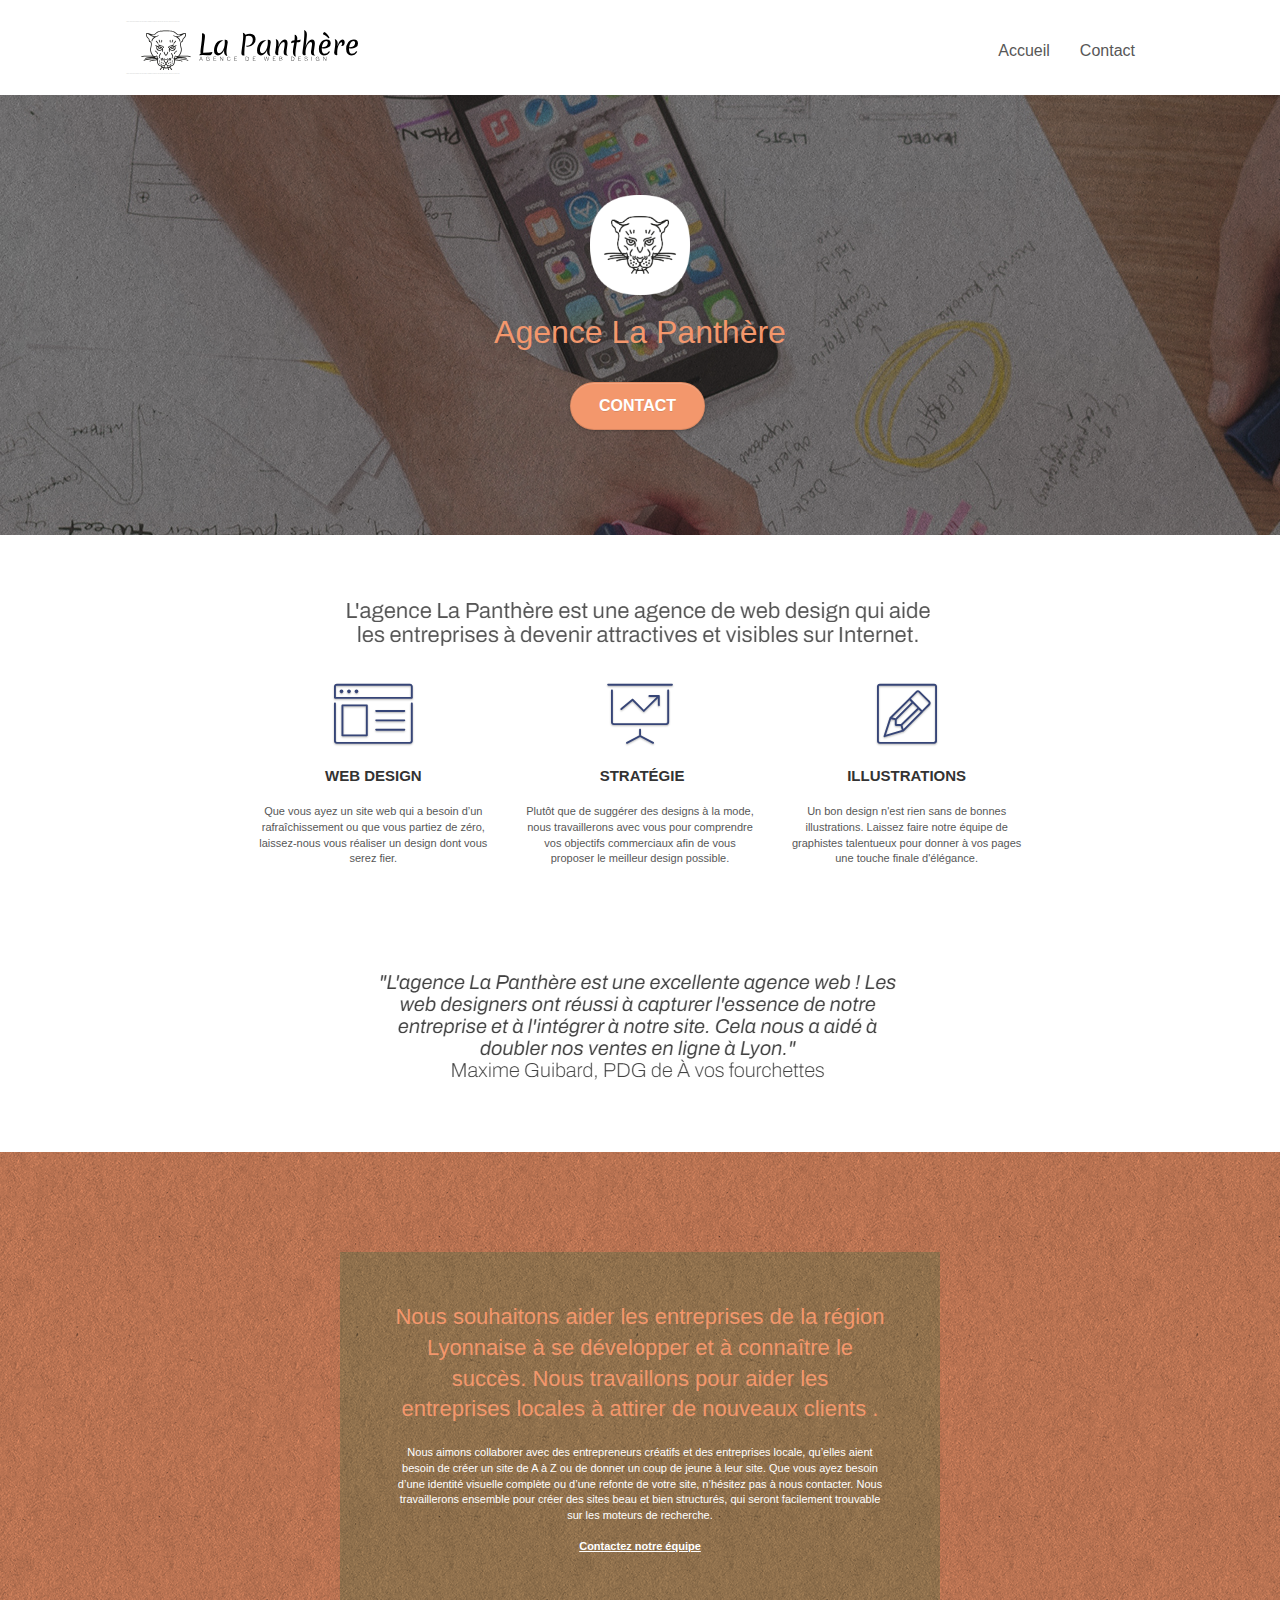
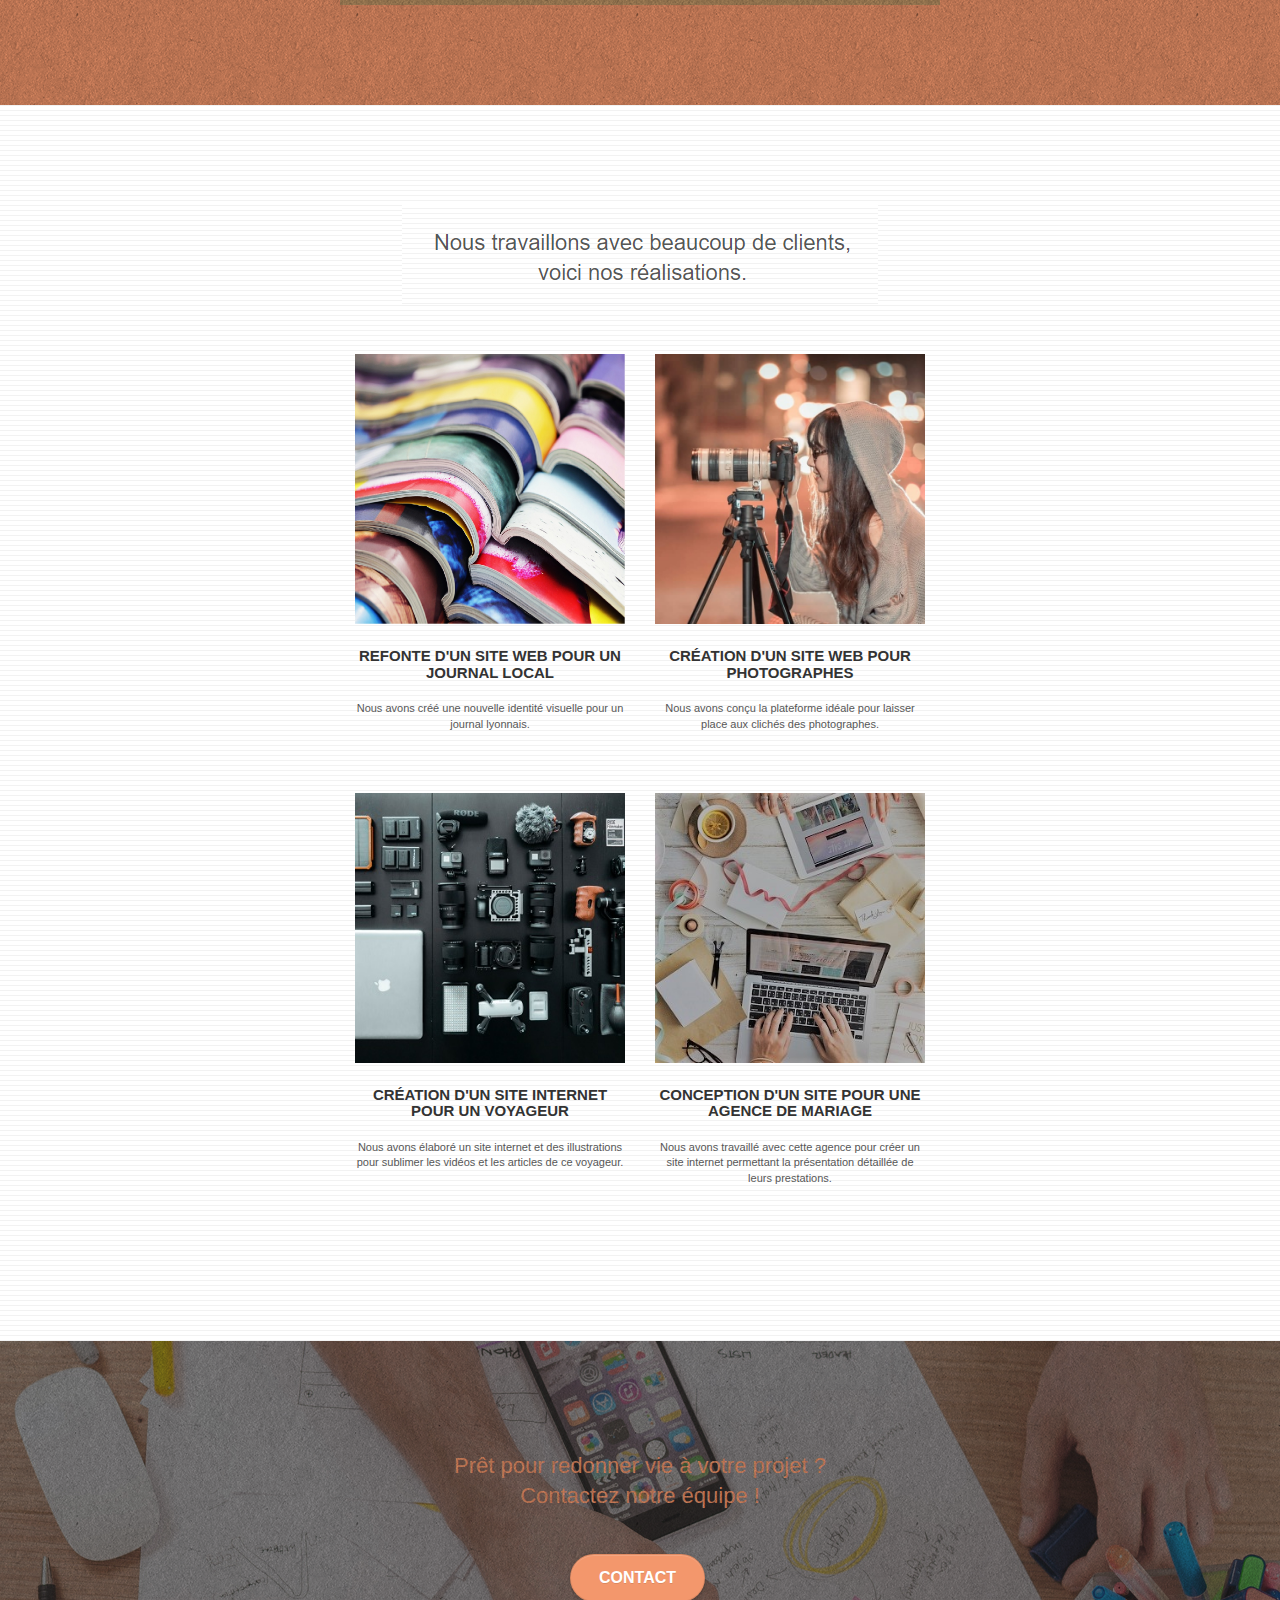
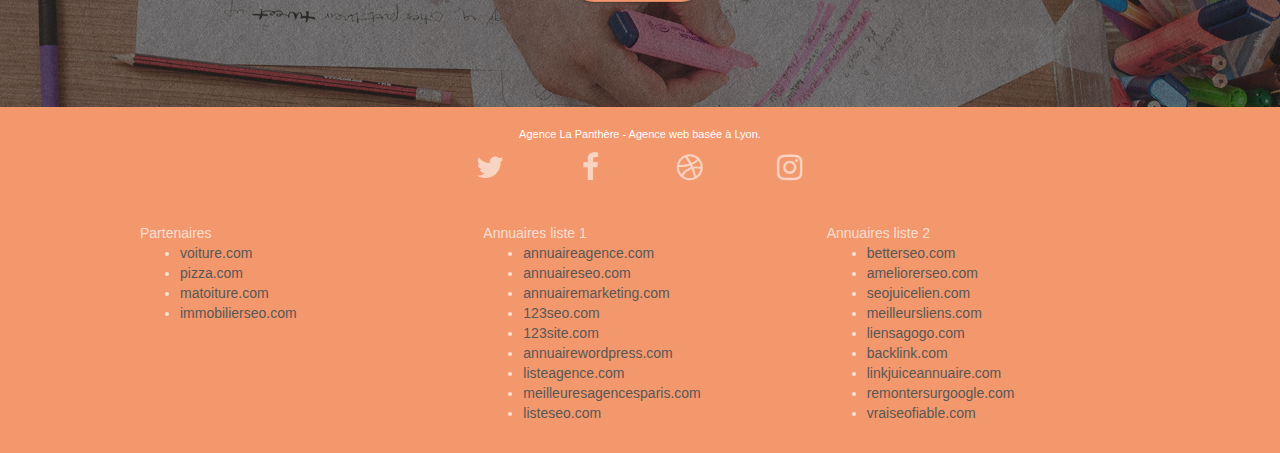
==== index.html @ 918d93c4 "correction -Title, Description , Robots" ====
<!doctype html>
<html lang="Default">
<head>
    <meta charset="utf-8">
    <meta name="keywords" content="seo, google, site web, site internet, agence design paris, agence design, agence design,agence design,agence design,agence design,agence design,agence design,agence design,agence design">
    
	<!-- Ajouter balise meta title-->
	<title>Agence la Panthère Webdesign</title>
	<!--<meta name="description" content="">-->
    <!-- Balise description à remplir-->
	<meta name="description" content="Panthére est une agence de Webdesign, Leader sur le marché
	elle aide les entreprises à être attractives et visible sur le net, développer 
	ue bonne stratégie, optimiser le contenue des sites web à travers des illustrations attractives"/>

    <!-- Ajout meta robots-->
	<meta name="robots" content="index,follow"/>

    <meta name="viewport" content="width=device-width, initial-scale=1.0, viewport-fit=cover">
    <link rel="shortcut icon" type="image/png" href="favicon.jpg">
    
	<link rel="stylesheet" type="text/css" href="./css/bootstrap.css">
	<link rel="stylesheet" type="text/css" href="style.css">
	<link rel="stylesheet" type="text/css" href="./css/font-awesome.css">
	<link rel="stylesheet" type="text/css" href="./css/et-line.css">
	
    
	<script src="./js/jquery-2.1.0.js"></script>
	<script src="./js/bootstrap.js"></script>
	<script src="./js/blocs.js"></script>
	<script src="./js/jquery.touchSwipe.js" defer></script>
	<script src="./js/gmaps.js"></script>
    <!-- Ajout 4 titre -->
   <!-- <title>Agence Panthère</title>-->

    
<!-- Analytics -->
       <!-- Ajout 1-->
<script> 
	(function(i,s,o,g,r,a,m){i['GoogleAnalyticsObject']=r;i[r]=i[r]||function(){
	(i[r].q=i[r].q||[]).push(arguments)},i[r].l=1*new Date();a=s.createElement(o),
	m=s.getElementsByTagName(o)[0];a.async=1;a.src=g;m.parentNode.insertBefore(a,m)
	})(window,document,'script','https://www.google-analytics.com/analytics.js','ga');
	
	ga('create', 'UA-XXXXX-Y', 'auto');
	ga('send', 'pageview');
	</script>
 
<!-- Analytics END -->
<!-- Ajout 2-->
<meta name="google-site-verification" content="OlWFn9vXkE_dc8jkpuSlBOfDrgK1_dDTW6BSELjy14k" />
<!-- Ajout 3-->
<link rel="google483a31c34126c735.html">
</head>

<body>
<!-- Principal conteneur -->
<div class="page-container">
    
<!-- bloc-0 -->
<div class="bloc bgc-white l-bloc " id="bloc-0">
	<div class="container bloc-sm">

		<nav class="navbar row">
			<div class="navbar-header">
				<div class="keywords" style="color:#cccccc;font-size:1px;">Agence web à paris, stratégie web, web design, illustrations, design de site web, site web, web, internet, site internet, site</div>
				<a class="navbar-brand" href="index.html"><img src="img/agence-la-panthere-monochrome.svg" alt="paris web design logo agence web meilleure agence" height="40" /></a>
				<div class="keywords" style="color:#cccccc;font-size:1px;">Agence web à paris, stratégie web, web design, illustrations, design de site web, site web, web, internet, site internet, site</div>
				<button id="nav-toggle" type="button" class="ui-navbar-toggle navbar-toggle" data-toggle="collapse" data-target=".navbar-1">
					<span class="sr-only">Toggle navigation</span><span class="icon-bar"></span><span class="icon-bar"></span><span class="icon-bar"></span>
				</button>
			</div>
			<div class="collapse navbar-collapse navbar-1 special-dropdown-nav">
				<ul class="site-navigation nav navbar-nav">
					<li>
						<a href="index.html">Accueil</a>
					</li>
					<!-- balise vide à supprimer-->
					<li>
					</li>
					<li>
						<!-- Ajout 5 lien contact-->
						<a href="page2.html">Contact</a>
						<!--<a href="page2.html">page2 &gt;</a>-->
					</li>
				</ul>
			</div>
		</nav>
	</div>
</div>
<!-- bloc-0 END -->

<!-- bloc-1-presentation -->
<div class="bloc bgc-dark-slate-blue bg-banniere d-bloc bg-t-edge bloc-bg-texture texture-paper b-parallax" id="bloc-1-hero">
	<div class="container bloc-lg">
		<div class="row tight-width-whitespace">
			<div class="col-sm-12">
				<img src="img/logo.png" class="center-block image-resize-mode" width="100" alt="Agence La Panthère, agence web paris, création logo paris" />
				<h1 class="text-center hero-bloc-text tc-white ">
					Agence La Panthère
				</h1>
				<div class="text-center">
					<a href="page2.html" class="btn btn-lg btn-clean btn-rd cta-hero btn-atomic-tangerine" id="cta-hero">Contact</a>
				</div>
			</div>
		</div>
	</div>
</div>
<!-- bloc-1-presentation END -->

<!-- bloc-2-services -->
<div class="bloc bgc-white l-bloc" id="bloc-2-services">
	<div class="container bloc-md">
		<div class="row">
			<div class="col-sm-12 text-center">
				<img alt="agence web, agence web paris, web design paris, stratégie web" src="img/title.png" />
			</div>
		</div>
		<div class="row voffset-lg med-width-whitespace">
			<div class="col-sm-4">
				<div class="text-center">
					<span class="et-icon-browser sm-shadow icon-dark-slate-blue icons icon-lg"></span>
				</div>
				<!-- remplacer h3 par h2-->
				<h3 class="mg-md text-center">
					Web design
				</h3>
				<p class="text-center ">
					Que vous ayez un site web qui a besoin d&rsquo;un rafraîchissement ou que vous partiez de zéro, laissez-nous vous réaliser un design dont vous serez fier.
				</p>
			</div>
			<div class="col-sm-4">
				<div class="text-center">
					<span class="et-icon-presentation sm-shadow icon-dark-slate-blue icons icon-lg"></span>
				</div>
				<!--remplacer par h2-->
				<h3 class="mg-md text-center">
					&nbsp;Stratégie
				</h3>
				<p class="text-center ">
					Plutôt que de suggérer des designs à la mode, nous travaillerons avec vous pour comprendre vos objectifs commerciaux afin de vous proposer le meilleur design possible.<br>
				</p>
			</div>
			<div class="col-sm-4">
				<div class="text-center">
					<span class="et-icon-edit sm-shadow icon-dark-slate-blue icons icon-lg"></span>
				</div>
				<!--remplacer par h2-->
				<h3 class="mg-md text-center">
					Illustrations
				</h3>
				<p class="text-center ">
					Un bon design n'est rien sans de bonnes illustrations. Laissez faire notre équipe de graphistes talentueux pour donner à vos pages une touche finale d'élégance.
				</p>
			</div>
		</div>
		<div class="row voffset-lg voffset">
			<div class="col-xs-12 col-md-8 col-md-offset-2 text-center">
				<img alt="agence web, agence web paris, web design paris, stratégie web" src="img/citation.png" />

			</div>
		</div>
	</div>
</div>
<!-- bloc-2-services END -->

<!-- bloc-3-what-i-do -->
<div class="bloc tc-white bgc-atomic-tangerine bg-presentation d-bloc bloc-bg-texture texture-paper b-parallax" id="bloc-3-what-i-do">
	<div class="container bloc-lg">
		<div class="row tight-width-whitespace black-background">
			<div class="col-sm-12">
				<!--remplacer par h3-->
				<h2 class="mg-md text-center tc-white">
					Nous souhaitons aider les entreprises de la région Lyonnaise à se développer et à connaître le succès. Nous travaillons pour aider les entreprises locales à attirer de nouveaux clients .<br>
				</h2>
				<p class="text-center white">
					Nous aimons collaborer avec des entrepreneurs créatifs et des entreprises locale, qu’elles aient besoin de créer un site de A à Z ou de donner un coup de jeune à leur site. Que vous ayez besoin d’une identité visuelle complète ou d’une refonte de votre site, n’hésitez pas à nous contacter. Nous travaillerons ensemble pour créer des sites beau et bien structurés, qui seront facilement trouvable sur les moteurs de recherche. <br><br><a class="ltc-white bold-link" href="page2.html">Contactez notre équipe</a><br>
				</p>
			</div>
		</div>
	</div>
</div>
<!-- bloc-3-what-i-do END -->

<!-- bloc-4-portfolio -->
<div class="bloc bgc-white bg-lines-h2-bg bg-repeat l-bloc" id="bloc-4-portfolio">
	<div class="container bloc-lg">
		<div class="row">
			<div class="col-sm-12 text-center">
				<img alt="agence web, agence web paris, web design paris, stratégie web" src="img/title2.png" />
			</div>
		</div>
		<div class="row tight-width-whitespace portfolio-row">
			<div class="col-sm-6">
				<a href="#" data-lightbox="img/1.jpg" data-gallery-id="gallery-1" data-caption="Refonte d'un site web pour un journal local" data-frame="snapshot-lb"><img src="img/1.jpg" alt="paris web design logo agence web meilleure agence et refonte site web journal" class="img-responsive portfolio-thumb" /></a>
				<h3 class="mg-md text-center">
					Refonte d'un site web pour un journal local
				</h3>
				<p class="text-center">
					Nous avons créé une nouvelle identité visuelle pour un journal lyonnais.
				</p>
			</div>
			<div class="col-sm-6">
				<a href="#" data-lightbox="img/2.jpg" data-gallery-id="gallery-1" data-caption="Création d'un site web pour photographes" data-frame="snapshot-lb"><img src="img/2.jpg" class="img-responsive portfolio-thumb" alt="paris web design logo agence web meilleure agence, Création d'un site web pour photographes" /></a>
				<h3 class="mg-md text-center">
					Création d'un site web pour photographes
				</h3>
				<p class="text-center">
					Nous avons conçu la plateforme idéale pour laisser place aux clichés des photographes.
				</p>
			</div>
		</div>
		<div class="row tight-width-whitespace portfolio-row">
			<div class="col-sm-6">
				<a href="#" data-lightbox="img/3.bmp" data-gallery-id="gallery-1" data-caption="Création d'un site internet pour un voyageur" data-frame="snapshot-lb"><img src="img/3.bmp" class="img-responsive portfolio-thumb" alt="paris web design logo agence web meilleure agence, Création d'un site web pour voyageur"/></a>
				<h3 class="mg-md text-center">
					Création d'un site internet pour un voyageur
				</h3>
				<p class="text-center">
					Nous avons élaboré un site internet et des illustrations pour sublimer les vidéos et les articles de ce voyageur.
				</p>
			</div>
			<div class="col-sm-6">
				<a href="#" data-lightbox="img/4.bmp" data-gallery-id="gallery-1" data-caption="Conception d'un site pour une agence de mariage" data-frame="snapshot-lb"><img src="img/4.bmp" class="img-responsive portfolio-thumb" alt="paris web design logo agence web meilleure agence, Création d'un site web pour agence de mariage" /></a>
				<h3 class="mg-md text-center">
					Conception d'un site pour une agence de mariage
				</h3>
				<p class="text-center">
					Nous avons travaillé avec cette agence pour créer un site internet permettant la présentation détaillée de leurs prestations.
				</p>
			</div>
		</div>
	</div>
</div>
<!-- bloc-4-portfolio END -->

<!-- bloc-5-cta -->
<div class="bloc bgc-dark-slate-blue bg-banniere d-bloc bloc-bg-texture texture-paper" id="bloc-5-cta">
	<div class="container bloc-lg">
		<div class="row">
			<!-- remplcer par h3-->
			<h2 class="mg-md text-center tc-white">
				Prêt pour redonner vie à votre projet ?<br>Contactez notre équipe !
			</h2>
			<div class="col-sm-12 text-center">
				<a href="page2.html" class="btn btn-atomic-tangerine btn-clean btn-rd btn-lg cta-hero">Contact</a>
			</div>
		</div>
	</div>
</div>
<!-- bloc-5-cta END -->

<!-- Footer - bloc-8 -->
<div class="bloc bgc-atomic-tangerine d-bloc" id="bloc-8">
	<div class="container bloc-sm">
		<div class="row">
			<div class="col-sm-12">
				<p class="text-center white">
					Agence La Panthère - Agence web basée à Lyon.<br>
				</p>
				<div class="row row-no-gutters social">
					<div class="col-sm-3">
						<div class="text-center">
							<a class="social" href="index.html"><span class="fa fa-twitter icon-md"></span></a>
						</div>
					</div>
					<div class="col-sm-3">
						<div class="text-center">
							<a class="social" href="index.html"><span class="fa fa-facebook icon-md"></span></a>
						</div>
					</div>
					<div class="col-sm-3">
						<div class="text-center">
							<a class="social" href="index.html"><span class="fa fa-dribbble icon-md"></span></a>
						</div>
					</div>
					<div class="col-sm-3">
						<div class="text-center">
							<a class="social" href="index.html"><span class="fa fa-instagram icon-md"></span></a>
						</div>
					</div>
					<div class="keywords" style="color:#F3976C;">Agence web à paris, stratégie web, web design, illustrations, design de site web, site web, web, internet, site internet, site</div>
				</div>
				<div class="row">
					<div class="col-sm-4">
						Partenaires
							<ul>
								<li><a href="voiture.com">voiture.com</a></li>
								<li><a href="pizza.com">pizza.com</a></li>
								<li><a href="matoiture.com">matoiture.com</a></li>
								<li><a href="immobilierseo.com">immobilierseo.com</a></li>
							</ul>		
					</div>
					<div class="col-sm-4">
						Annuaires liste 1
						<ul>
							<li><a href="annuaireagence.com">annuaireagence.com</a></li>
							<li><a href="annuaireseo.com">annuaireseo.com</a></li>
							<li><a href="annuairemarketing.com">annuairemarketing.com</a></li>
							<li><a href="123seoture.com">123seo.com</a></li>
							<li><a href="123site.com">123site.com</a></li>
							<li><a href="annuairewordpress.com">annuairewordpress.com</a></li>
							<li><a href="listeagence.com">listeagence.com</a></li>
							<li><a href="meilleuresagencesparis.com">meilleuresagencesparis.com</a></li>
							<li><a href="listeseo.com">listeseo.com</a></li>
						</ul>
					</div>
					<div class="col-sm-4">
						Annuaires liste 2
						<ul>
							<li><a href="betterseo.com">betterseo.com</a></li>
							<li><a href="ameliorerseo.com">ameliorerseo.com</a></li>
							<li><a href="seojuicelien.com">seojuicelien.com</a></li>
							<li><a href="meilleursliens.com">meilleursliens.com</a></li>
							<li><a href="liensagogo.com">liensagogo.com</a></li>
							<li><a href="backlink.com">backlink.com</a></li>
							<li><a href="linkjuiceannuaire.com">linkjuiceannuaire.com</a></li>
							<li><a href="remontersurgoogle.com">remontersurgoogle.com</a></li>
							<li><a href="vraiseofiable.com">vraiseofiable.com</a></li>
						</ul>
					</div>
				</div>
			</div>
		</div>
	</div>
</div>
<!-- Footer - bloc-8 END -->

</div>
<!-- Principal conteneur END -->
    

</body>
</html>
---- style.css ----
body {
    margin: 0;
    padding: 0;
    background: #FFF;
    overflow-x: hidden;
    -webkit-font-smoothing: antialiased;
    -moz-osx-font-smoothing: grayscale;
}

a,
button {
    transition: all .3s ease-in-out;
    outline: none!important;
}

a:hover {
    text-decoration: none;
    cursor: pointer;
}

#page-loading-blocs-notifaction {
    position: fixed;
    top: 0;
    bottom: 0;
    width: 100%;
    z-index: 100000;
    background: #FFFFFF url("img/pageload-spinner.gif") no-repeat center center;
}

.bloc {
    width: 100%;
    clear: both;
    background: 50% 50% no-repeat;
    padding: 0 50px;
    -webkit-background-size: cover;
    -moz-background-size: cover;
    -o-background-size: cover;
    background-size: cover;
    position: relative;
}

.bloc .container {
    padding-left: 0;
    padding-right: 0;
}

.bloc-lg {
    padding: 100px 50px;
}

.bloc-md {
    padding: 50px;
}

.bloc-sm {
    padding: 20px 50px;
}

.bg-center,
.bg-l-edge,
.bg-r-edge,
.bg-t-edge,
.bg-b-edge,
.bg-tl-edge,
.bg-bl-edge,
.bg-tr-edge,
.bg-br-edge,
.bg-repeat {
    -webkit-background-size: auto!important;
    -moz-background-size: auto!important;
    -o-background-size: auto!important;
    background-size: auto!important;
}

.bg-repeat {
    background: repeat;
}

.bg-t-edge {
    background: top no-repeat;
}

.bloc-bg-texture::before {
    content: "";
    background-size: 2px 2px;
    position: absolute;
    top: 0;
    bottom: 0;
    left: 0;
    right: 0;
}

.texture-paper::before {
    background: url("img/texture-paper.png");
    background-size: 280px 280px;
}

.b-parallax {
    background-attachment: fixed;
}

.d-bloc {
    color: rgba(255, 255, 255, .7);
}

.d-bloc button:hover {
    color: rgba(255, 255, 255, .9);
}

.d-bloc .icon-round,
.d-bloc .icon-square,
.d-bloc .icon-rounded,
.d-bloc .icon-semi-rounded-a,
.d-bloc .icon-semi-rounded-b {
    border-color: rgba(255, 255, 255, .9);
}

.d-bloc .divider-h span {
    border-color: rgba(255, 255, 255, .2);
}

.d-bloc .a-btn,
.d-bloc .navbar a,
.d-bloc .navbar-brand,
.d-bloc a .icon-sm,
.d-bloc a .icon-md,
.d-bloc a .icon-lg,
.d-bloc a .icon-xl,
.d-bloc h1 a,
.d-bloc h2 a,
.d-bloc h3 a,
.d-bloc h4 a,
.d-bloc h5 a,
.d-bloc h6 a,
.d-bloc p a {
    color: rgba(255, 255, 255, .6);
}

.d-bloc .a-btn:hover,
.d-bloc .navbar a:hover,
.d-bloc .navbar-brand:hover,
.d-bloc a:hover .icon-sm,
.d-bloc a:hover .icon-md,
.d-bloc a:hover .icon-lg,
.d-bloc a:hover .icon-xl,
.d-bloc h1 a:hover,
.d-bloc h2 a:hover,
.d-bloc h3 a:hover,
.d-bloc h4 a:hover,
.d-bloc h5 a:hover,
.d-bloc h6 a:hover,
.d-bloc p a:hover {
    color: rgba(255, 255, 255, 1);
}

.d-bloc .navbar-toggle .icon-bar {
    background: rgba(255, 255, 255, 1);
}

.d-bloc .btn-wire,
.d-bloc .btn-wire:hover {
    color: rgba(255, 255, 255, 1);
    border-color: rgba(255, 255, 255, 1);
}

.d-bloc .panel {
    color: rgba(0, 0, 0, .5);
}

.d-bloc .panel button:hover {
    color: rgba(0, 0, 0, .7);
}

.d-bloc .panel icon {
    border-color: rgba(0, 0, 0, .7);
}

.d-bloc .panel .divider-h span {
    border-color: rgba(0, 0, 0, .1);
}

.d-bloc .panel .a-btn {
    color: rgba(0, 0, 0, .6);
}

.d-bloc .panel .a-btn:hover {
    color: rgba(0, 0, 0, 1);
}

.d-bloc .panel .btn-wire,
.d-bloc .panel .btn-wire:hover {
    color: rgba(0, 0, 0, .7);
    border-color: rgba(0, 0, 0, .3);
}

.d-bloc .panel,
.l-bloc {
    color: rgba(0, 0, 0, .5);
}

.d-bloc .panel button:hover,
.l-bloc button:hover {
    color: rgba(0, 0, 0, .7);
}

.l-bloc .icon-round,
.l-bloc .icon-square,
.l-bloc .icon-rounded,
.l-bloc .icon-semi-rounded-a,
.l-bloc .icon-semi-rounded-b {
    border-color: rgba(0, 0, 0, .7);
}

.d-bloc .panel .divider-h span,
.l-bloc .divider-h span {
    border-color: rgba(0, 0, 0, .1);
}

.d-bloc .panel .a-btn,
.l-bloc .a-btn,
.l-bloc .navbar a,
.l-bloc .navbar-brand,
.l-bloc a .icon-sm,
.l-bloc a .icon-md,
.l-bloc a .icon-lg,
.l-bloc a .icon-xl,
.l-bloc h1 a,
.l-bloc h2 a,
.l-bloc h3 a,
.l-bloc h4 a,
.l-bloc h5 a,
.l-bloc h6 a,
.l-bloc p a {
    color: rgba(0, 0, 0, .6);
}

.d-bloc .panel .a-btn:hover,
.l-bloc .a-btn:hover,
.l-bloc .navbar a:hover,
.l-bloc .navbar-brand:hover,
.l-bloc a:hover .icon-sm,
.l-bloc a:hover .icon-md,
.l-bloc a:hover .icon-lg,
.l-bloc a:hover .icon-xl,
.l-bloc h1 a:hover,
.l-bloc h2 a:hover,
.l-bloc h3 a:hover,
.l-bloc h4 a:hover,
.l-bloc h5 a:hover,
.l-bloc h6 a:hover,
.l-bloc p a:hover {
    color: rgba(0, 0, 0, 1);
}

.l-bloc .navbar-toggle .icon-bar {
    color: rgba(0, 0, 0, .6);
}

.d-bloc .panel .btn-wire,
.d-bloc .panel .btn-wire:hover,
.l-bloc .btn-wire,
.l-bloc .btn-wire:hover {
    color: rgba(0, 0, 0, .7);
    border-color: rgba(0, 0, 0, .3);
}

.voffset {
    margin-top: 30px;
}

.voffset-lg {
    margin-top: 80px;
}

.row-no-gutters {
    margin-right: 0;
    margin-left: 0;
}

.row.row-no-gutters > [class^="col-"],
.row.row-no-gutters > [class*=" col-"] {
    padding-right: 0;
    padding-left: 0;
}

#bloc-1-hero h1 {
    font-size: 32px;
}

.navbar {
    margin-bottom: 0;
    z-index: 1;
}

.navbar-brand {
    height: auto;
    padding: 3px 15px;
    font-size: 25px;
    font-weight: normal;
    font-weight: 600;
    line-height: 44px;
}

.navbar-brand img {
    max-height: 200px;
    margin: 0 5px 0 0;
    display: inline;
}

.navbar-brand img[src$=svg] {
    min-width: 100px;
}

.nav-center .navbar-brand img {
    margin: 0;
}

.navbar .nav {
    padding-top: 2px;
    margin-right: -16px;
    float: right;
    z-index: 1;
}

.nav > li {
    float: left;
    margin-top: 4px;
    font-size: 16px;
}

.navbar-nav .open .dropdown-menu > li > a {
    text-align: inherit;
}

.nav > li a:hover,
.nav > li a:focus {
    background: transparent;
}

.navbar-toggle {
    margin: 10px 10px 0 0;
    border: 0px;
}

.navbar-toggle:hover {
    background: transparent!important;
}

.navbar-toggle .icon-bar {
    background-color: rgba(0, 0, 0, .5);
    width: 26px;
}

.nav-invert .navbar .nav {
    float: left;
}

.nav-invert .navbar-header,
.nav-invert .navbar-brand {
    float: right;
    position: relative;
    z-index: 2;
}

@media (min-width: 768px) {
    .site-navigation {
        position: absolute;
        top: 50%;
        right: 20px;
        transform: translate(0, -50%);
        -webkit-transform: translateY(-50%);
    }
    .nav > li .dropdown-menu a,
    .nav > li .dropdown-menu a:hover {
        color: #484848;
    }
    .nav-invert .site-navigation {
        left: 0;
        right: 0;
    }
    .nav-center {
        text-align: center;
    }
    .nav-center .navbar-header {
        width: 100%;
    }
    .nav-center .navbar-header,
    .nav-center .navbar-brand,
    .nav-center .nav > li {
        float: none;
        display: inline-block;
    }
    .nav-center .site-navigation {
        position: relative;
        width: 100%;
        right: 0;
        margin-right: 0px;
        margin-top: 20px;
    }
    .nav-center.mini-nav .navbar-toggle {
        float: none;
        margin: 10px auto 0;
    }
}

.nav > li > .dropdown a {
    background: none!important;
    display: block;
    padding: 14px 15px;
}

nav .caret {
    margin: 0 5px;
}

.dropdown-menu .dropdown-menu {
    top: -8px;
    left: 100%;
}

.dropdown-menu .dropmenu-flow-right {
    top: 100%;
    left: 0;
    margin-left: -1px;
    border-top-left-radius: 0;
    border-top-right-radius: 0;
}

.dropdown-menu .dropdown span {
    border: 4px solid black;
    border-top-color: transparent;
    border-right-color: transparent;
    border-bottom-color: transparent;
    margin: 6px -5px 0 0!important;
    float: right;
}

.mg-md {
    margin-top: 10px;
    margin-bottom: 20px;
}

.mg-lg {
    margin-top: 10px;
    margin-bottom: 40px;
}

.btn {
    margin: 0 5px 5px 0;
}

.btn.pull-right {
    margin: 0 0 5px 5px;
}

.btn-d,
.btn-d:hover,
.btn-d:focus {
    color: #FFF;
    background: rgba(0, 0, 0, .3);
}

button {
    outline: none!important;
}

.btn-rd {
    border-radius: 40px;
}

.btn-clean {
    border: 1px solid rgba(0, 0, 0, .08);
    border-bottom-color: rgba(0, 0, 0, .1);
    text-shadow: 0 1px 0 rgba(0, 0, 1, .1);
    box-shadow: 0 1px 3px rgba(0, 0, 1, .25), inset 0 1px 0 0 rgba(255, 255, 255, .15);
}

.icon-md {
    font-size: 30px!important;
}

.icon-lg {
    font-size: 60px!important;
}

.sm-shadow {
    text-shadow: 0 1px 2px rgba(0, 0, 0, .3);
}

.panel-sq,
.panel-sq .panel-heading,
.panel-sq .panel-footer {
    border-radius: 0;
}

.panel-rd {
    border-radius: 30px;
}

.panel-rd .panel-heading {
    border-radius: 29px 29px 0 0;
}

.panel-rd .panel-footer {
    border-radius: 0 0 29px 29px;
}

.form-control {
    border-color: rgba(0, 0, 0, .1);
    box-shadow: none;
}

.scrollToTop {
    width: 40px;
    height: 40px;
    position: fixed;
    bottom: 20px;
    right: 20px;
    opacity: 0;
    z-index: 500;
    transition: all .3s ease-in-out;
}

.scrollToTop span {
    margin-top: 6px;
}

.showScrollTop {
    font-size: 14px;
    opacity: 1;
}

a[data-lightbox] {
    position: relative;
    display: block;
    text-align: center;
}

a[data-lightbox]:hover::before {
    content: "+";
    font-family: "HelveticaNeue-Light", "Helvetica Neue Light", "Helvetica Neue", Helvetica, Arial;
    font-size: 32px;
    width: 50px;
    height: 50px;
    margin-left: -25px;
    border-radius: 50%;
    background: rgba(0, 0, 0, .6);
    color: #FFF;
    font-weight: 100;
    z-index: 1;
    position: absolute;
    top: 50%;
    transform: translateY(-50%);
    -webkit-transform: translateY(-50%);
}

a[data-lightbox]:hover img {
    opacity: 0.6;
    -webkit-animation-fill-mode: none;
    animation-fill-mode: none;
}

#lightbox-modal {
    display: flex;
    align-items: center;
}

#lightbox-modal .modal-dialog {
    width: 90%;
    max-width: 900px;
    margin: 0 auto 0;
}

#lightbox-modal .modal-dialog img {
    max-height: 90vh;
    margin: 0 auto;
}

.lightbox-caption {
    padding: 20px;
    color: #FFF;
    background: rgba(0, 0, 0, .5);
    position: absolute;
    left: 15px;
    right: 15px;
    bottom: 5px;
}

.close-lightbox {
    color: #FFF;
    font-size: 30px;
    position: absolute;
    top: 20px;
    right: 20px;
    z-index: 20;
    background: rgba(0, 0, 0, .5);
    border: none;
    line-height: 30px;
    padding: 0 9px 5px;
    opacity: 0.3;
}

.close-lightbox:hover,
.next-lightbox:hover,
.prev-lightbox:hover {
    opacity: 1.0;
    color: #FFF;
}

.next-lightbox,
.prev-lightbox {
    font-size: 20px;
    color: rgba(255, 255, 255, .9);
    background: rgba(0, 0, 0, .5);
    transition: all .2s ease-in-out;
    position: absolute;
    top: 45%;
    z-index: 1;
    opacity: 0.4;
}

.next-lightbox {
    padding: 6px 8px 1px 13px;
    right: 25px;
}

.prev-lightbox {
    padding: 6px 13px 1px 10px;
    left: 25px;
}

.snapshot-lb .modal-body {
    padding-bottom: 45px;
}

.snapshot-lb .lightbox-caption {
    padding: 0;
    color: rgba(0, 0, 0, .5);
    background: none;
}

h1,
h2,
h3,
h4,
h5,
h6,
p,
label,
.btn,
a {
    font-family: "helvetica";
    font-weight: 400;
    color: #575757!important;
}

.container {
    max-width: 1000px;
}

.hero-bloc-text {
    font-size: 38px;
}

.hero-bloc-text-sub {
    font-size: 36px;
}

.statement-bloc-text {
    line-height: 26px;
    font-style: italic;
    font-size: 20px;
    text-align: center;
    font-weight: lighter;
    max-width: 520px;
    margin: auto auto auto auto;
}

p {
    font-size: 11px;
}

.tight-width-whitespace {
    max-width: 600px;
    margin: auto auto auto auto;
}

.h1 {
    font-size: 20px;
    font-family: "Open Sans";
}

.cta-hero {
    margin-top: 22px;
    color: #FFFFFF!important;
    text-transform: uppercase;
    padding: 12px 28px 12px 28px;
    font-size: 16px;
    font-weight: 700;
}

.social {
    max-width: 400px;
    margin: auto auto auto auto;
}

h2 {
    font-size: 22px;
    line-height: 1.4em;
}

h3 {
    font-size: 15px;
    text-transform: uppercase;
    font-weight: 700;
    color: #333333!important;
}

.med-width-whitespace {
    max-width: 800px;
    margin: auto auto auto auto;
    box-shadow: 0px 0px 0px #000000;
}

h1 {
    color: #333333!important;
}

h4 {
    color: #333333!important;
}

.icons {
    margin-bottom: 14px;
    margin-top: 24px;
}

.white {
    color: #FFFFFF!important;
}

.portfolio-thumb {
    margin-bottom: 24px;
}

.portfolio-row {
    margin-bottom: 44px;
    margin-top: 50px;
}

.avatar {
    box-shadow: 0px 4px 9px rgba(0, 0, 0, 0.3);
}

.black-background {
    background-color: rgba(165, 147, 99, 0.7);
    padding: 40px 40px 40px 40px;
}

.bold-link {
    font-weight: 900;
    text-decoration: underline!important;
}

.bgc-white {
    background-color: #FFFFFF;
}

.bgc-dark-slate-blue {
    background-color: #364577;
}

.bgc-atomic-tangerine {
    background-color: #F3976C;
}

.tc-white {
    color: #F3976C!important;
}

.btn-atomic-tangerine {
    background: #F3976C;
    color: #FFFFFF!important;
}

.btn-atomic-tangerine:hover {
    background: #c27956!important;
    color: #FFFFFF!important;
}

.ltc-white {
    color: #FFFFFF!important;
}

.ltc-white:hover {
    color: #cccccc!important;
}

.ltc-atomic-tangerine {
    color: #F3976C!important;
}

.ltc-atomic-tangerine:hover {
    color: #c27956!important;
}

.icon-dark-slate-blue {
    color: #364577!important;
    border-color: #364577!important;
}

.bg-dots-bg {
    background-image: url("img/dots-bg.png");
}

.bg-lines-h2-bg {
    background-image: url("img/lines-h2-bg.png");
}

.bg-banniere {
    background-image: url("img/agence-la-panthere.jpg");
}

.bg-presentation {
    background-image: url("img/image-de-presentation.bmp");
}

@media (max-width: 1024px) {
    .bloc {
        padding-left: 20px;
        padding-right: 20px;
    }
    .bloc.full-width-bloc,
    .bloc-tile-2.full-width-bloc .container,
    .bloc-tile-3.full-width-bloc .container,
    .bloc-tile-4.full-width-bloc .container {
        padding-left: 0;
        padding-right: 0;
    }
}

@media (max-width: 992px) and (min-width: 768px) {
    .navbar .nav {
        max-width: 80%
    }
    .nav-center.navbar .nav {
        max-width: 100%
    }
}

@media only screen and (min-device-width: 768px) and (max-device-width: 1024px) and (orientation: landscape) {
    .b-parallax {
        background-attachment: scroll;
    }
}

@media only screen and (min-device-width: 1024px) and (max-device-width: 1366px) and (-webkit-min-device-pixel-ratio: 1.5) {
    .b-parallax {
        background-attachment: scroll;
    }
}

@media (max-width: 991px) {
    .container {
        width: 100%;
    }
    .b-parallax {
        background-attachment: scroll;
    }
    .page-container,
    #hero-bloc {
        overflow-x: hidden;
        position: relative;
    }
    .bloc {
        padding-left: constant(safe-area-inset-left);
        padding-right: constant(safe-area-inset-right);
    }
    .bloc-group,
    .bloc-group .bloc {
        display: block;
        width: 100%;
    }
    .bloc-fill-screen .fill-bloc-top-edge,
    .bloc-fill-screen .fill-bloc-bottom-edge {
        padding: 0 20px;
        padding-left: constant(safe-area-inset-left);
        padding-right: constant(safe-area-inset-right);
    }
}

@media (max-width: 767px) {
    .page-container {
        overflow-x: hidden;
        position: relative;
    }
    h1,
    h2,
    h3,
    h4,
    h5,
    h6,
    p,
    #disqus_thread {
        padding-left: 10px!important;
        padding-right: 10px!important;
    }
    .b-parallax {
        background-attachment: scroll;
    }
    .navbar .nav {
        padding-top: 0;
        border-top: 1px solid rgba(0, 0, 0, .2);
        float: none!important;
    }
    .navbar.row {
        margin-left: 0;
        margin-right: 0;
    }
    .site-navigation {
        position: inherit;
        transform: none;
        -webkit-transform: none;
        -ms-transform: none;
    }
    .nav > li {
        margin-top: 0;
        border-bottom: 1px solid rgba(0, 0, 0, .1);
        background: rgba(0, 0, 0, .05);
        text-align: left;
        padding-left: 15px;
        width: 100%;
    }
    .nav > li:hover {
        background: rgba(0, 0, 0, .08);
    }
    .dropdown .dropdown a .caret {
        float: none;
        margin: 5px 0 0 10px!important;
        border: 4px solid black;
        border-bottom-color: transparent;
        border-right-color: transparent;
        border-left-color: transparent;
    }
    #hero-bloc .navbar .nav {
        background: rgba(0, 0, 0, .8);
    }
    #hero-bloc .navbar .nav a {
        color: rgba(255, 255, 255, .6);
    }
    .hero {
        padding: 50px 0;
    }
    .hero-nav {
        left: -1px;
        right: -1px;
    }
    .navbar-collapse {
        padding: 0;
        overflow-x: hidden;
        -webkit-box-shadow: none;
        box-shadow: none;
    }
    .navbar-brand img {
        max-height: 40px;
        width: auto;
    }
    .nav-invert .navbar-header {
        float: none;
        width: 100%;
    }
    .nav-invert .navbar-toggle {
        float: left;
        margin-left: 10px;
    }
    .bloc {
        padding-left: 0;
        padding-right: 0;
    }
    .bloc-xxl,
    .bloc-xl,
    .bloc-lg {
        padding: 40px 0;
    }
    .bloc-sm,
    .bloc-md {
        padding-left: 0;
        padding-right: 0;
    }
    .bloc-tile-2 .container,
    .bloc-tile-3 .container,
    .bloc-tile-4 .container,
    .bloc-fill-screen .fill-bloc-top-edge,
    .bloc-fill-screen .fill-bloc-bottom-edge {
        padding-left: 0;
        padding-right: 0;
    }
    .a-block {
        padding: 0 10px;
    }
    .btn-dwn {
        display: none;
    }
    .voffset {
        margin-top: 5px;
    }
    .voffset-md {
        margin-top: 20px;
    }
    .voffset-lg {
        margin-top: 30px;
    }
    form {
        padding: 5px;
    }
    .close-lightbox {
        display: inline-block;
    }
    .blocsapp-device-iphone5 {
        background-size: 216px 425px;
        padding-top: 60px;
        width: 216px;
        height: 425px;
    }
    .blocsapp-device-iphone5 img {
        width: 180px;
        height: 320px;
    }
}

@media (max-width: 400px) {
    .bloc {
        padding-left: 0;
        padding-right: 0;
    }
}

@media (max-width: 767px) {
    .bloc-mob-center-text {
        text-align: center;
    }
}
---- css/et-line.css ----
@font-face {
    font-family: et-line;
    src: url(../fonts/et-line.eot);
    src: url(../fonts/et-line.eot?#iefix) format('embedded-opentype'), url(../fonts/et-line.woff) format('woff'), url(../fonts/et-line.ttf) format('truetype'), url(../fonts/et-line.svg#et-line) format('svg');
    font-weight: 400;
    font-style: normal
}

.et-icon-adjustments,
.et-icon-alarmclock,
.et-icon-anchor,
.et-icon-aperture,
.et-icon-attachment,
.et-icon-bargraph,
.et-icon-basket,
.et-icon-beaker,
.et-icon-bike,
.et-icon-book-open,
.et-icon-briefcase,
.et-icon-browser,
.et-icon-calendar,
.et-icon-camera,
.et-icon-caution,
.et-icon-chat,
.et-icon-circle-compass,
.et-icon-clipboard,
.et-icon-clock,
.et-icon-cloud,
.et-icon-compass,
.et-icon-desktop,
.et-icon-dial,
.et-icon-document,
.et-icon-documents,
.et-icon-download,
.et-icon-dribbble,
.et-icon-edit,
.et-icon-envelope,
.et-icon-expand,
.et-icon-facebook,
.et-icon-flag,
.et-icon-focus,
.et-icon-gears,
.et-icon-genius,
.et-icon-gift,
.et-icon-global,
.et-icon-globe,
.et-icon-googleplus,
.et-icon-grid,
.et-icon-happy,
.et-icon-hazardous,
.et-icon-heart,
.et-icon-hotairballoon,
.et-icon-hourglass,
.et-icon-key,
.et-icon-laptop,
.et-icon-layers,
.et-icon-lifesaver,
.et-icon-lightbulb,
.et-icon-linegraph,
.et-icon-linkedin,
.et-icon-lock,
.et-icon-magnifying-glass,
.et-icon-map,
.et-icon-map-pin,
.et-icon-megaphone,
.et-icon-mic,
.et-icon-mobile,
.et-icon-newspaper,
.et-icon-notebook,
.et-icon-paintbrush,
.et-icon-paperclip,
.et-icon-pencil,
.et-icon-phone,
.et-icon-picture,
.et-icon-pictures,
.et-icon-piechart,
.et-icon-presentation,
.et-icon-pricetags,
.et-icon-printer,
.et-icon-profile-female,
.et-icon-profile-male,
.et-icon-puzzle,
.et-icon-quote,
.et-icon-recycle,
.et-icon-refresh,
.et-icon-ribbon,
.et-icon-rss,
.et-icon-sad,
.et-icon-scissors,
.et-icon-scope,
.et-icon-search,
.et-icon-shield,
.et-icon-speedometer,
.et-icon-strategy,
.et-icon-streetsign,
.et-icon-tablet,
.et-icon-target,
.et-icon-telescope,
.et-icon-toolbox,
.et-icon-tools,
.et-icon-tools-2,
.et-icon-trophy,
.et-icon-tumblr,
.et-icon-twitter,
.et-icon-upload,
.et-icon-video,
.et-icon-wallet,
.et-icon-wine {
    font-family: et-line;
    speak: none;
    font-style: normal;
    font-weight: 400;
    font-variant: normal;
    text-transform: none;
    line-height: 1;
    -webkit-font-smoothing: antialiased;
    -moz-osx-font-smoothing: grayscale;
    display: inline-block
}

.et-icon-mobile:before {
    content: "\e000"
}

.et-icon-laptop:before {
    content: "\e001"
}

.et-icon-desktop:before {
    content: "\e002"
}

.et-icon-tablet:before {
    content: "\e003"
}

.et-icon-phone:before {
    content: "\e004"
}

.et-icon-document:before {
    content: "\e005"
}

.et-icon-documents:before {
    content: "\e006"
}

.et-icon-search:before {
    content: "\e007"
}

.et-icon-clipboard:before {
    content: "\e008"
}

.et-icon-newspaper:before {
    content: "\e009"
}

.et-icon-notebook:before {
    content: "\e00a"
}

.et-icon-book-open:before {
    content: "\e00b"
}

.et-icon-browser:before {
    content: "\e00c"
}

.et-icon-calendar:before {
    content: "\e00d"
}

.et-icon-presentation:before {
    content: "\e00e"
}

.et-icon-picture:before {
    content: "\e00f"
}

.et-icon-pictures:before {
    content: "\e010"
}

.et-icon-video:before {
    content: "\e011"
}

.et-icon-camera:before {
    content: "\e012"
}

.et-icon-printer:before {
    content: "\e013"
}

.et-icon-toolbox:before {
    content: "\e014"
}

.et-icon-briefcase:before {
    content: "\e015"
}

.et-icon-wallet:before {
    content: "\e016"
}

.et-icon-gift:before {
    content: "\e017"
}

.et-icon-bargraph:before {
    content: "\e018"
}

.et-icon-grid:before {
    content: "\e019"
}

.et-icon-expand:before {
    content: "\e01a"
}

.et-icon-focus:before {
    content: "\e01b"
}

.et-icon-edit:before {
    content: "\e01c"
}

.et-icon-adjustments:before {
    content: "\e01d"
}

.et-icon-ribbon:before {
    content: "\e01e"
}

.et-icon-hourglass:before {
    content: "\e01f"
}

.et-icon-lock:before {
    content: "\e020"
}

.et-icon-megaphone:before {
    content: "\e021"
}

.et-icon-shield:before {
    content: "\e022"
}

.et-icon-trophy:before {
    content: "\e023"
}

.et-icon-flag:before {
    content: "\e024"
}

.et-icon-map:before {
    content: "\e025"
}

.et-icon-puzzle:before {
    content: "\e026"
}

.et-icon-basket:before {
    content: "\e027"
}

.et-icon-envelope:before {
    content: "\e028"
}

.et-icon-streetsign:before {
    content: "\e029"
}

.et-icon-telescope:before {
    content: "\e02a"
}

.et-icon-gears:before {
    content: "\e02b"
}

.et-icon-key:before {
    content: "\e02c"
}

.et-icon-paperclip:before {
    content: "\e02d"
}

.et-icon-attachment:before {
    content: "\e02e"
}

.et-icon-pricetags:before {
    content: "\e02f"
}

.et-icon-lightbulb:before {
    content: "\e030"
}

.et-icon-layers:before {
    content: "\e031"
}

.et-icon-pencil:before {
    content: "\e032"
}

.et-icon-tools:before {
    content: "\e033"
}

.et-icon-tools-2:before {
    content: "\e034"
}

.et-icon-scissors:before {
    content: "\e035"
}

.et-icon-paintbrush:before {
    content: "\e036"
}

.et-icon-magnifying-glass:before {
    content: "\e037"
}

.et-icon-circle-compass:before {
    content: "\e038"
}

.et-icon-linegraph:before {
    content: "\e039"
}

.et-icon-mic:before {
    content: "\e03a"
}

.et-icon-strategy:before {
    content: "\e03b"
}

.et-icon-beaker:before {
    content: "\e03c"
}

.et-icon-caution:before {
    content: "\e03d"
}

.et-icon-recycle:before {
    content: "\e03e"
}

.et-icon-anchor:before {
    content: "\e03f"
}

.et-icon-profile-male:before {
    content: "\e040"
}

.et-icon-profile-female:before {
    content: "\e041"
}

.et-icon-bike:before {
    content: "\e042"
}

.et-icon-wine:before {
    content: "\e043"
}

.et-icon-hotairballoon:before {
    content: "\e044"
}

.et-icon-globe:before {
    content: "\e045"
}

.et-icon-genius:before {
    content: "\e046"
}

.et-icon-map-pin:before {
    content: "\e047"
}

.et-icon-dial:before {
    content: "\e048"
}

.et-icon-chat:before {
    content: "\e049"
}

.et-icon-heart:before {
    content: "\e04a"
}

.et-icon-cloud:before {
    content: "\e04b"
}

.et-icon-upload:before {
    content: "\e04c"
}

.et-icon-download:before {
    content: "\e04d"
}

.et-icon-target:before {
    content: "\e04e"
}

.et-icon-hazardous:before {
    content: "\e04f"
}

.et-icon-piechart:before {
    content: "\e050"
}

.et-icon-speedometer:before {
    content: "\e051"
}

.et-icon-global:before {
    content: "\e052"
}

.et-icon-compass:before {
    content: "\e053"
}

.et-icon-lifesaver:before {
    content: "\e054"
}

.et-icon-clock:before {
    content: "\e055"
}

.et-icon-aperture:before {
    content: "\e056"
}

.et-icon-quote:before {
    content: "\e057"
}

.et-icon-scope:before {
    content: "\e058"
}

.et-icon-alarmclock:before {
    content: "\e059"
}

.et-icon-refresh:before {
    content: "\e05a"
}

.et-icon-happy:before {
    content: "\e05b"
}

.et-icon-sad:before {
    content: "\e05c"
}

.et-icon-facebook:before {
    content: "\e05d"
}

.et-icon-twitter:before {
    content: "\e05e"
}

.et-icon-googleplus:before {
    content: "\e05f"
}

.et-icon-rss:before {
    content: "\e060"
}

.et-icon-tumblr:before {
    content: "\e061"
}

.et-icon-linkedin:before {
    content: "\e062"
}

.et-icon-dribbble:before {
    content: "\e063"
}
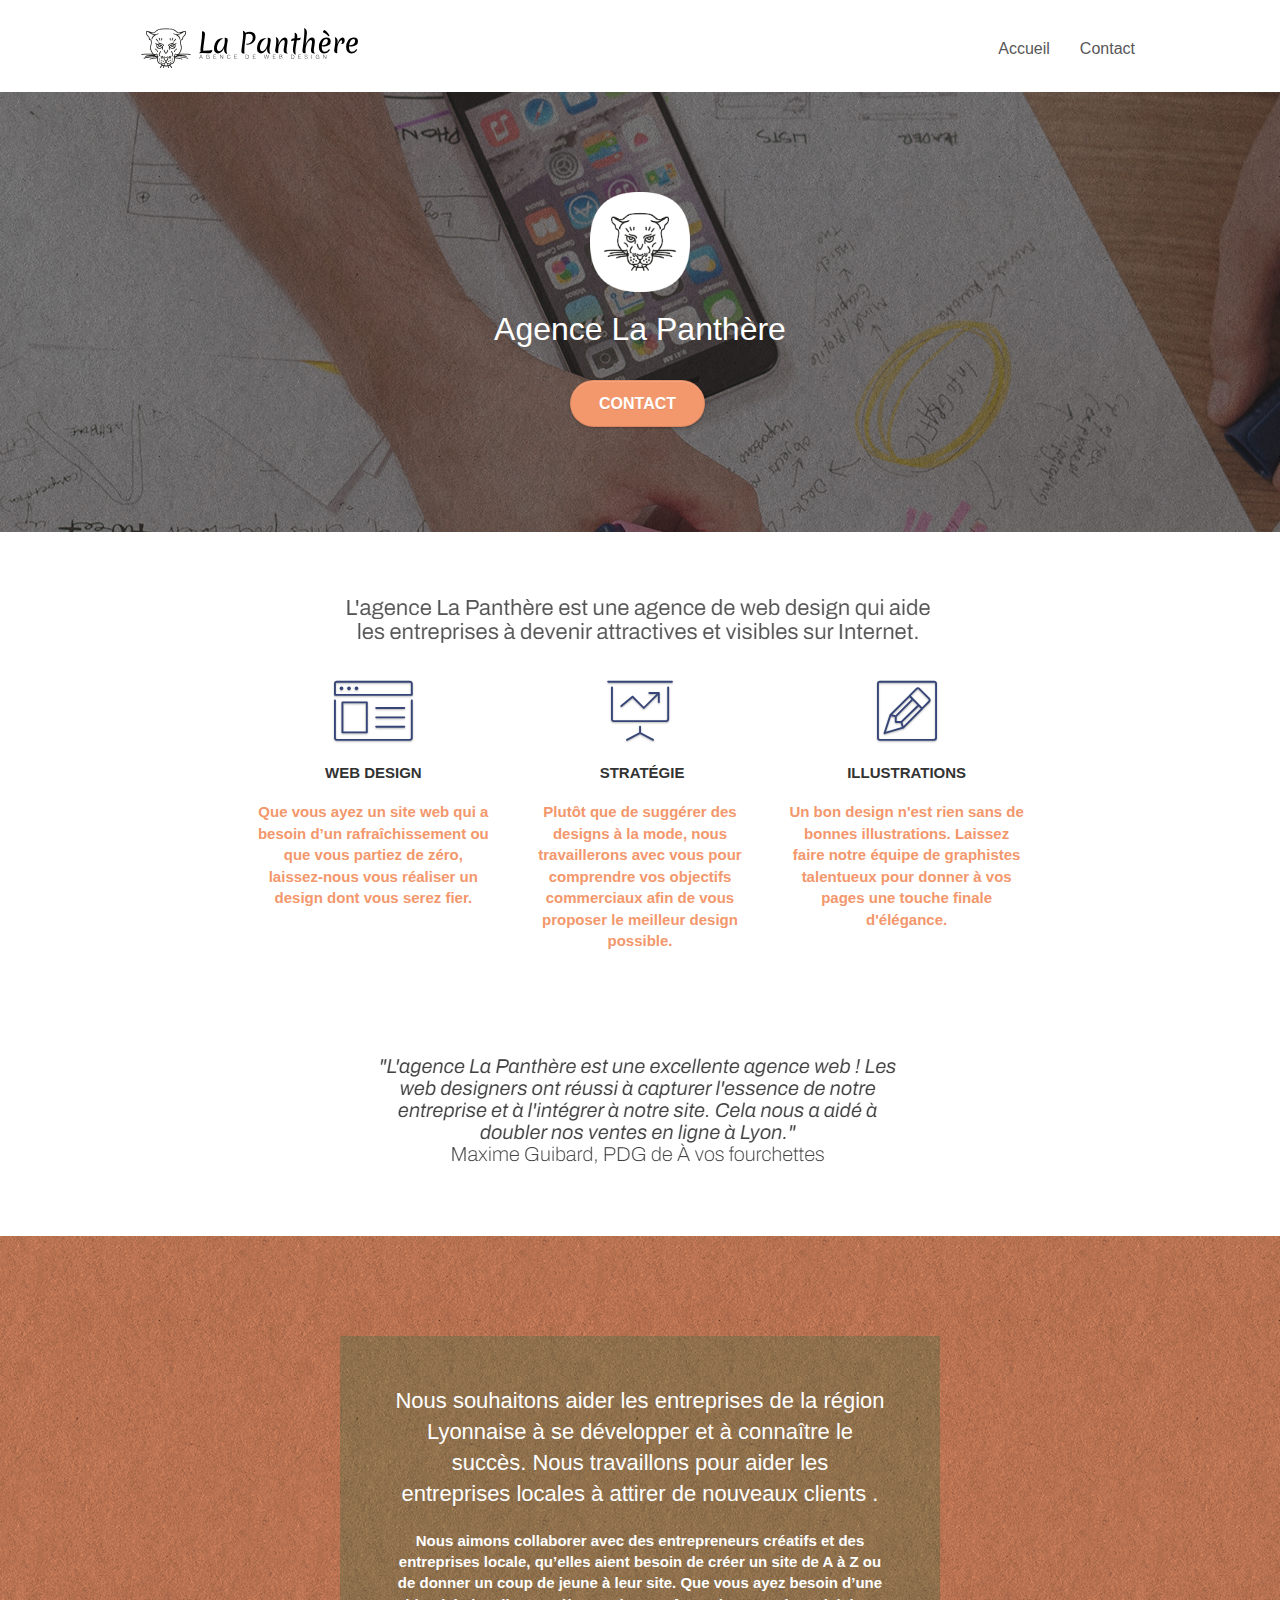
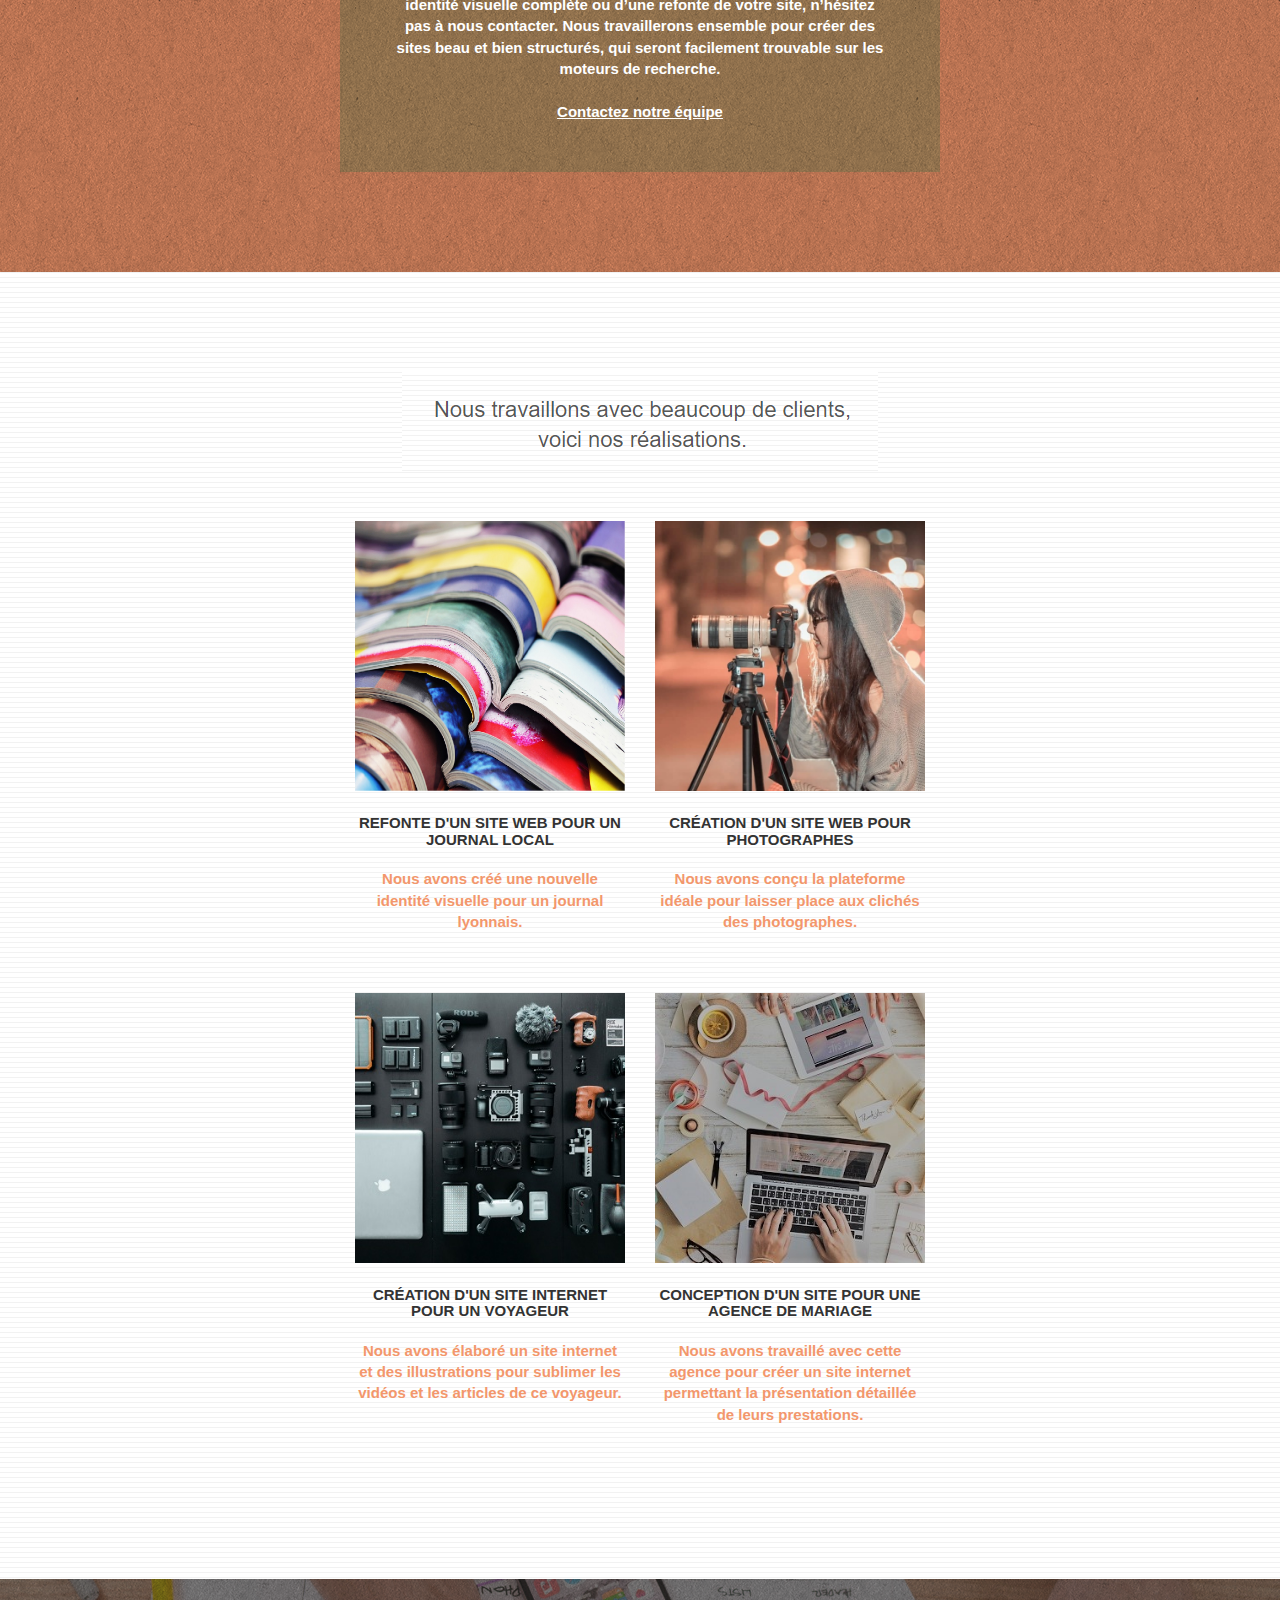
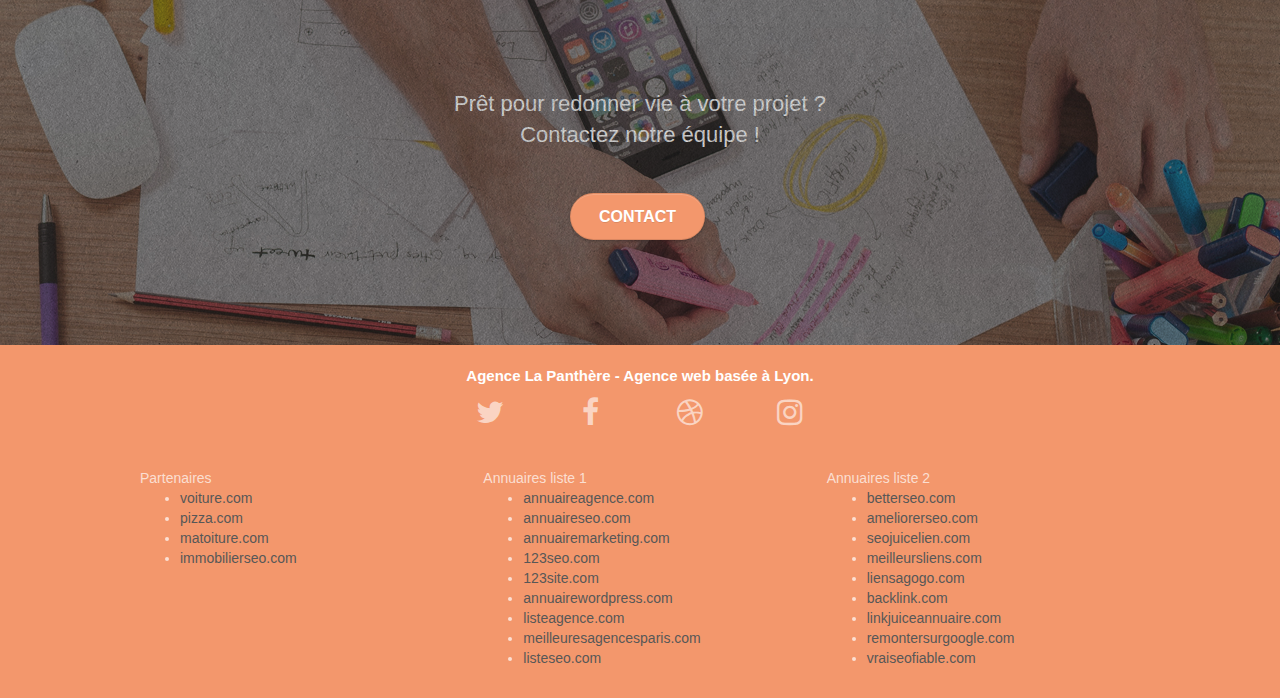
==== commit ed128b24: "Ajout index.html" ====
--- a/index.html
+++ b/index.html
@@ -2,13 +2,16 @@
 <html lang="Default">
 <head>
     <meta charset="utf-8">
-    <meta name="keywords" content="seo, google, site web, site internet, agence design paris, agence design, agence design,agence design,agence design,agence design,agence design,agence design,agence design,agence design">
+	<!-- inutile-->
+    <meta name="keywords" content="site web, 
+	site internet, agence design Lyon, agence design, 
+	">
     
 	<!-- Ajouter balise meta title-->
 	<title>Agence la Panthère Webdesign</title>
 	<!--<meta name="description" content="">-->
     <!-- Balise description à remplir-->
-	<meta name="description" content="Panthére est une agence de Webdesign, Leader sur le marché
+	<meta name="description" content="Panthére est une agence de Webdesign située à Lyon, Leader sur le marché
 	elle aide les entreprises à être attractives et visible sur le net, développer 
 	ue bonne stratégie, optimiser le contenue des sites web à travers des illustrations attractives"/>
 
@@ -23,13 +26,17 @@
 	<link rel="stylesheet" type="text/css" href="./css/font-awesome.css">
 	<link rel="stylesheet" type="text/css" href="./css/et-line.css">
 	
-    
-	<script src="./js/jquery-2.1.0.js"></script>
+    <!--changer pour résuire le temps de scrawler robots--> 
+	<!--noscript  async defer-->
+	<!-- cahnger script par noscript-->
+	<!-- exemple-->
+	<noscript async src="./js/jquery-2.1.0.js"></noscript>
+	<noscript async src="./js/jquery-2.1.0.js"></noscript>
 	<script src="./js/bootstrap.js"></script>
 	<script src="./js/blocs.js"></script>
 	<script src="./js/jquery.touchSwipe.js" defer></script>
 	<script src="./js/gmaps.js"></script>
-    <!-- Ajout 4 titre -->
+    <!-- Ajout 4 titre etait vide -->
    <!-- <title>Agence Panthère</title>-->
 
     
@@ -62,11 +69,35 @@
 
 		<nav class="navbar row">
 			<div class="navbar-header">
-				<div class="keywords" style="color:#cccccc;font-size:1px;">Agence web à paris, stratégie web, web design, illustrations, design de site web, site web, web, internet, site internet, site</div>
-				<a class="navbar-brand" href="index.html"><img src="img/agence-la-panthere-monochrome.svg" alt="paris web design logo agence web meilleure agence" height="40" /></a>
-				<div class="keywords" style="color:#cccccc;font-size:1px;">Agence web à paris, stratégie web, web design, illustrations, design de site web, site web, web, internet, site internet, site</div>
+				<!-- div à supprimersanctionner par Google-->
+				<!--<div class="keywords" style="color:#cccccc;font-size:1px;">Agence
+					 web à paris, stratégie web, web design, illustrations, 
+					 design de site web, site web, web, internet, site internet, site
+				</div>-->
+				<!--<div class="keywords" style="color:#cccccc;font-size:1px;">
+					Agence web à paris, 
+					stratégie web, web design, illustrations, 
+					design de site web, site web, web, internet, site internet, site
+				</div>-->
+
+				<a class="navbar-brand" href="index.html">
+					<!-- erreur message accessibité paris -->
+					<!--<img src="img/agence-la-panthere-monochrome.svg" alt="paris web design 
+					logo agence web meilleure agence" 
+					height="40" />-->
+
+					<img src="img/agence-la-panthere-monochrome.svg" alt="logo agence panthere Webdesign" 
+					height="40" />
+				</a>
+				<!-- div à supprimersanctionner par Google-->
+				<!--<div class="keywords" style="color:#cccccc;font-size:1px;">Agence web à paris, stratégie web, web design, illustrations, design de site web, site web, web, internet, site internet, site
+				</div>-->
+
 				<button id="nav-toggle" type="button" class="ui-navbar-toggle navbar-toggle" data-toggle="collapse" data-target=".navbar-1">
-					<span class="sr-only">Toggle navigation</span><span class="icon-bar"></span><span class="icon-bar"></span><span class="icon-bar"></span>
+					<span class="sr-only">Toggle navigation</span>
+					<span class="icon-bar"></span>
+					<span class="icon-bar"></span>
+					<span class="icon-bar"></span>
 				</button>
 			</div>
 			<div class="collapse navbar-collapse navbar-1 special-dropdown-nav">
@@ -74,12 +105,12 @@
 					<li>
 						<a href="index.html">Accueil</a>
 					</li>
-					<!-- balise vide à supprimer-->
+					<!-- balise vide li supprimée-->
+					
+					<!-- Ajout 5 lien contact-->
+					<li></li>
 					<li>
-					</li>
-					<li>
-						<!-- Ajout 5 lien contact-->
-						<a href="page2.html">Contact</a>
+						<a href="contact.html">Contact</a>
 						<!--<a href="page2.html">page2 &gt;</a>-->
 					</li>
 				</ul>
@@ -99,7 +130,7 @@
 					Agence La Panthère
 				</h1>
 				<div class="text-center">
-					<a href="page2.html" class="btn btn-lg btn-clean btn-rd cta-hero btn-atomic-tangerine" id="cta-hero">Contact</a>
+					<a href="contact.html" class="btn btn-lg btn-clean btn-rd cta-hero btn-atomic-tangerine" id="cta-hero">Contact</a>
 				</div>
 			</div>
 		</div>
@@ -173,7 +204,7 @@
 					Nous souhaitons aider les entreprises de la région Lyonnaise à se développer et à connaître le succès. Nous travaillons pour aider les entreprises locales à attirer de nouveaux clients .<br>
 				</h2>
 				<p class="text-center white">
-					Nous aimons collaborer avec des entrepreneurs créatifs et des entreprises locale, qu’elles aient besoin de créer un site de A à Z ou de donner un coup de jeune à leur site. Que vous ayez besoin d’une identité visuelle complète ou d’une refonte de votre site, n’hésitez pas à nous contacter. Nous travaillerons ensemble pour créer des sites beau et bien structurés, qui seront facilement trouvable sur les moteurs de recherche. <br><br><a class="ltc-white bold-link" href="page2.html">Contactez notre équipe</a><br>
+					Nous aimons collaborer avec des entrepreneurs créatifs et des entreprises locale, qu’elles aient besoin de créer un site de A à Z ou de donner un coup de jeune à leur site. Que vous ayez besoin d’une identité visuelle complète ou d’une refonte de votre site, n’hésitez pas à nous contacter. Nous travaillerons ensemble pour créer des sites beau et bien structurés, qui seront facilement trouvable sur les moteurs de recherche. <br><br><a class="ltc-white bold-link" href=contact.html">Contactez notre équipe</a><br>
 				</p>
 			</div>
 		</div>
@@ -242,7 +273,7 @@
 				Prêt pour redonner vie à votre projet ?<br>Contactez notre équipe !
 			</h2>
 			<div class="col-sm-12 text-center">
-				<a href="page2.html" class="btn btn-atomic-tangerine btn-clean btn-rd btn-lg cta-hero">Contact</a>
+				<a href="contact.html" class="btn btn-atomic-tangerine btn-clean btn-rd btn-lg cta-hero">Contact</a>
 			</div>
 		</div>
 	</div>
--- a/style.css
+++ b/style.css
@@ -654,6 +654,12 @@
     color: #575757!important;
 }
 
+/***** Ajouté ******/
+
+h2 {
+   /* font-weight: bold !important;*/
+}
+
 .container {
     max-width: 1000px;
 }
@@ -677,7 +683,12 @@
 }
 
 p {
-    font-size: 11px;
+    /*font-size: 11px;*/
+
+    font-size: 15px;
+    
+    color:#F3976C!important;
+    font-weight: bold!important;
 }
 
 .tight-width-whitespace {
@@ -775,7 +786,7 @@
 }
 
 .tc-white {
-    color: #F3976C!important;
+    color:white !important;              /* #F3976C!important;*/
 }
 
 .btn-atomic-tangerine {
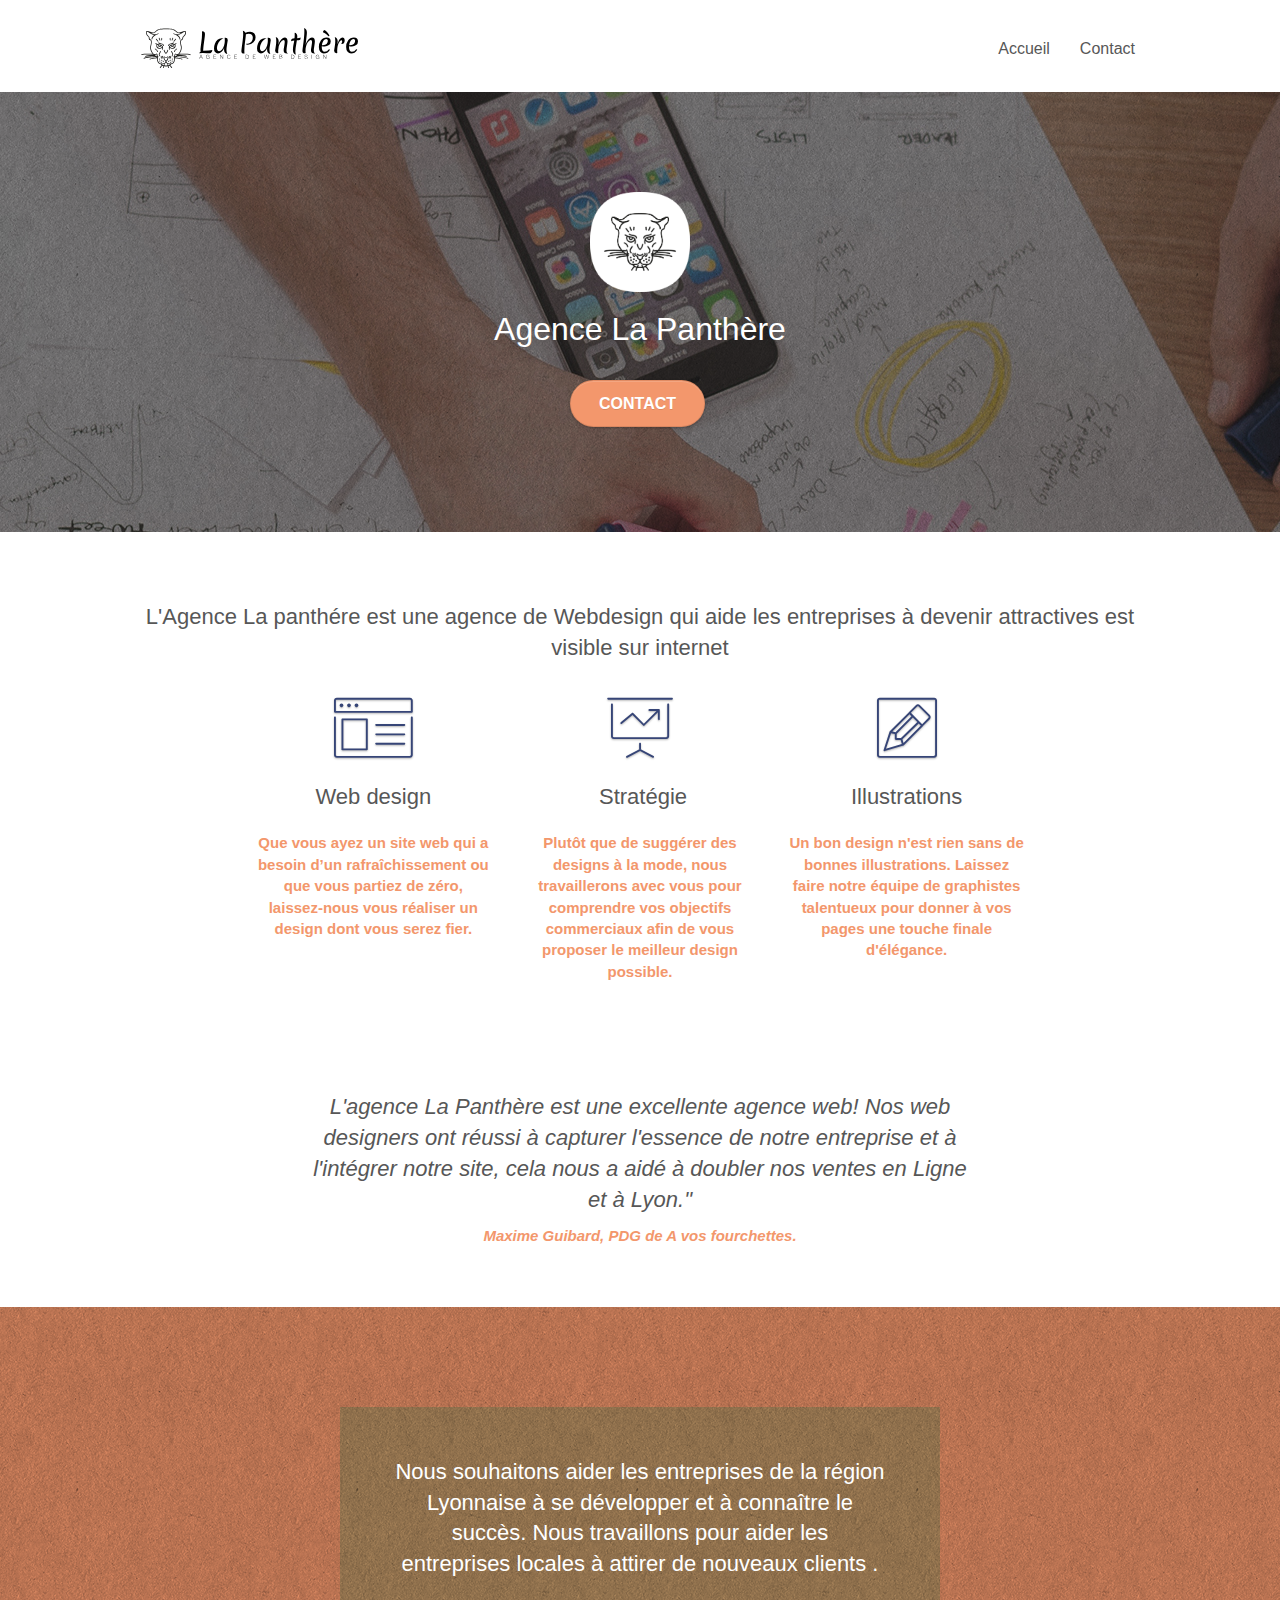
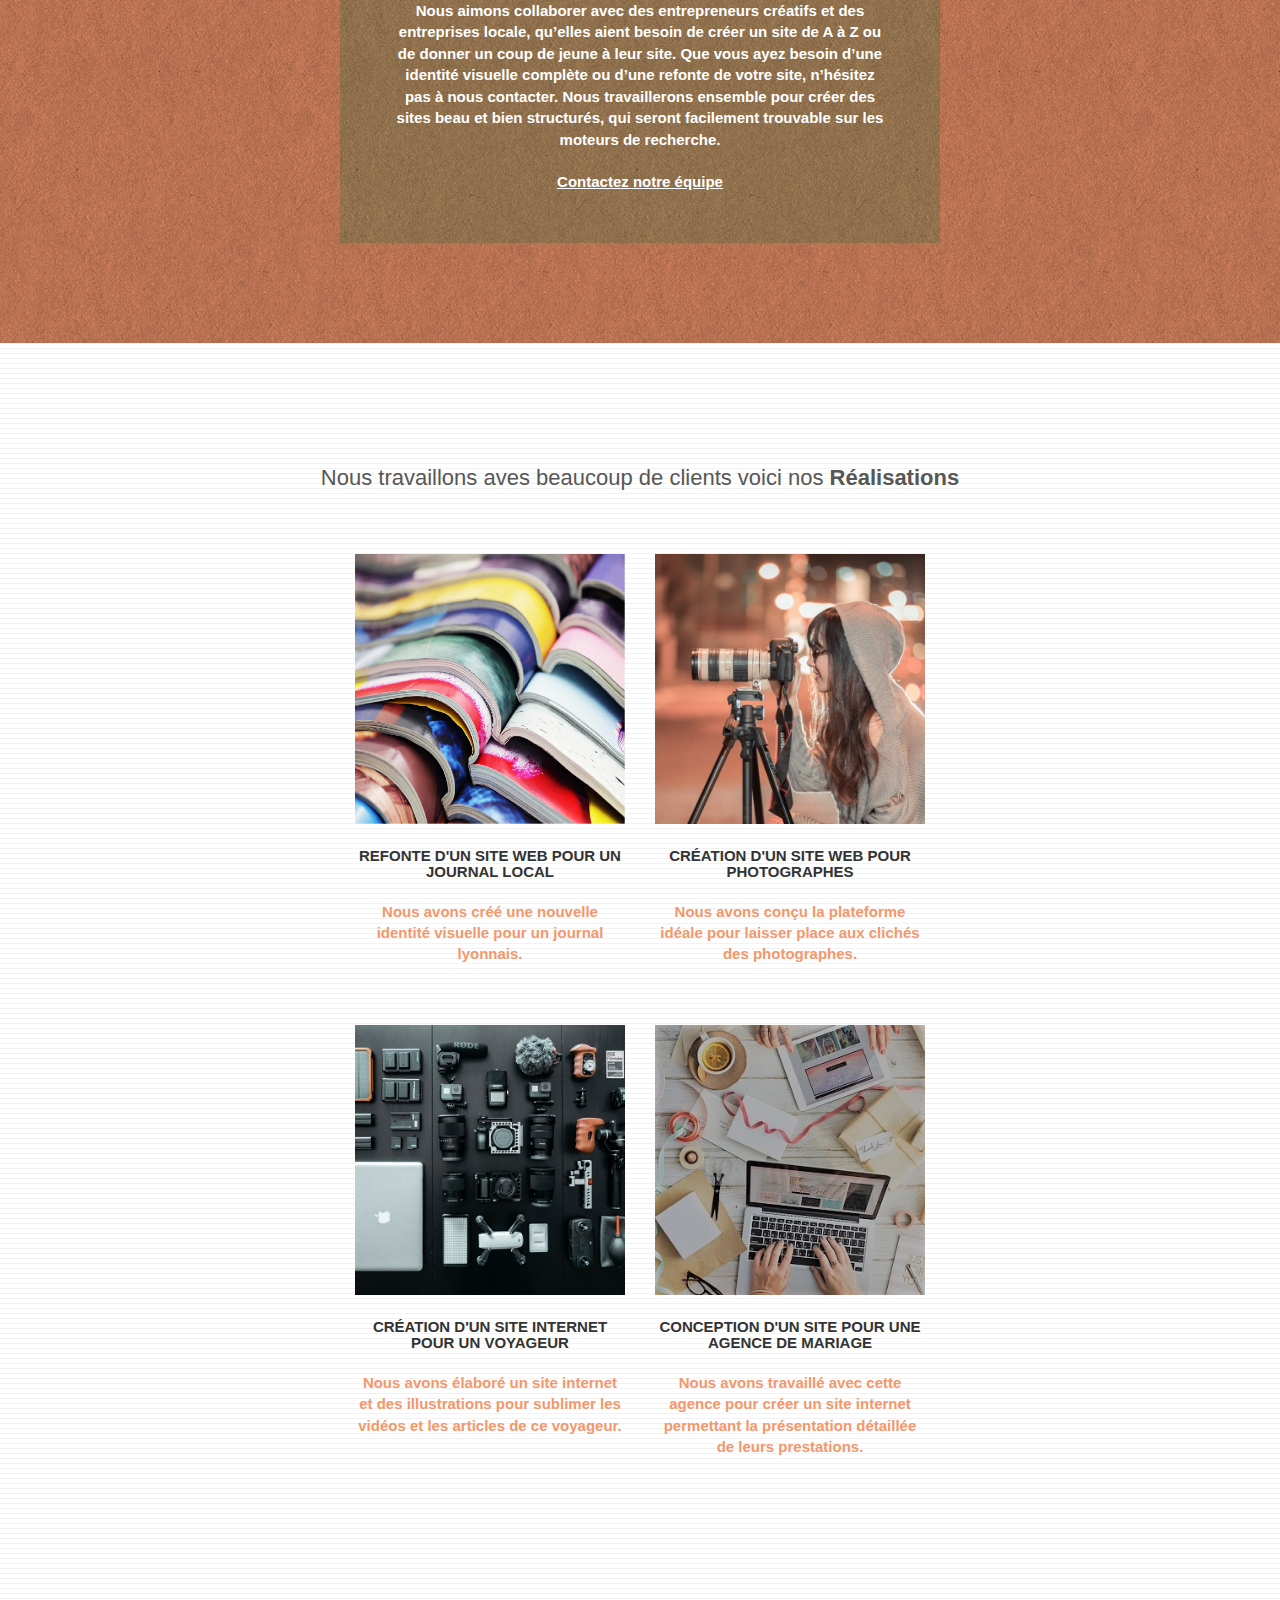
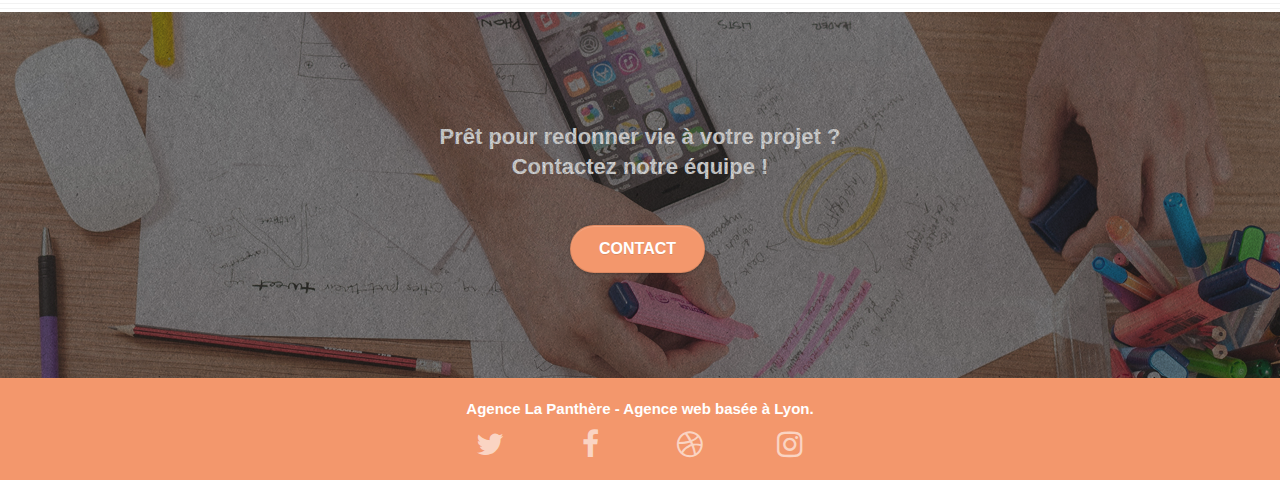
==== commit dd2fba76: "index remis" ====
--- a/index.html
+++ b/index.html
@@ -1,11 +1,11 @@
 <!doctype html>
-<html lang="Default">
+<html lang="fr">
 <head>
     <meta charset="utf-8">
 	<!-- inutile-->
-    <meta name="keywords" content="site web, 
+    <meta name="keywords" content="La Panthére, site web, 
 	site internet, agence design Lyon, agence design, 
-	">
+	"/>
     
 	<!-- Ajouter balise meta title-->
 	<title>Agence la Panthère Webdesign</title>
@@ -18,24 +18,42 @@
     <!-- Ajout meta robots-->
 	<meta name="robots" content="index,follow"/>
 
+	
     <meta name="viewport" content="width=device-width, initial-scale=1.0, viewport-fit=cover">
     <link rel="shortcut icon" type="image/png" href="favicon.jpg">
+
+	<link rel=”canonical” href=”https://objdev2022.github.io/Panthere/”/>
     
 	<link rel="stylesheet" type="text/css" href="./css/bootstrap.css">
 	<link rel="stylesheet" type="text/css" href="style.css">
 	<link rel="stylesheet" type="text/css" href="./css/font-awesome.css">
 	<link rel="stylesheet" type="text/css" href="./css/et-line.css">
 	
-    <!--changer pour résuire le temps de scrawler robots--> 
+	<!-- Manque link      
+	<link href="path/to/lightbox.css" rel="stylesheet" />
+	et
+	<script src="path/to/lightbox.js"></script>
+	 lightbox utliser dans les balises images
+
+	 l'extension permet d’afficher les images dans une nouvelle 
+	 fenêtre avec des effets. Il ne faut qu’installer, régler et activer l’extension,
+	et toutes les images du site s’affichent automatiquement dans le Lightbox.
+
+	https://lokeshdhakar.com/projects/lightbox2/ -- installation 
+
+	https://blog.planethoster.com/comment-et-pourquoi-creer-des-lightbox-pour-votre-site-web/
+
+	-->
+    <!--changer pour réduire le temps de scrawler robots--> 
 	<!--noscript  async defer-->
-	<!-- cahnger script par noscript-->
-	<!-- exemple-->
+	<!-- changer script par noscript-->
+
 	<noscript async src="./js/jquery-2.1.0.js"></noscript>
 	<noscript async src="./js/jquery-2.1.0.js"></noscript>
-	<script src="./js/bootstrap.js"></script>
-	<script src="./js/blocs.js"></script>
-	<script src="./js/jquery.touchSwipe.js" defer></script>
-	<script src="./js/gmaps.js"></script>
+	<noscript async src="./js/bootstrap.js"></noscript>
+	<noscript async src="./js/blocs.js"></noscript>
+	<noscript async src="./js/jquery.touchSwipe.js" defer></noscript>
+	<noscript async src="./js/gmaps.js"></noscript>
     <!-- Ajout 4 titre etait vide -->
    <!-- <title>Agence Panthère</title>-->
 
@@ -50,7 +68,7 @@
 	
 	ga('create', 'UA-XXXXX-Y', 'auto');
 	ga('send', 'pageview');
-	</script>
+</script>
  
 <!-- Analytics END -->
 <!-- Ajout 2-->
@@ -80,7 +98,7 @@
 					design de site web, site web, web, internet, site internet, site
 				</div>-->
 
-				<a class="navbar-brand" href="index.html">
+				<a class="navbar-brand" href="Panthere-web-design.html">
 					<!-- erreur message accessibité paris -->
 					<!--<img src="img/agence-la-panthere-monochrome.svg" alt="paris web design 
 					logo agence web meilleure agence" 
@@ -103,12 +121,11 @@
 			<div class="collapse navbar-collapse navbar-1 special-dropdown-nav">
 				<ul class="site-navigation nav navbar-nav">
 					<li>
-						<a href="index.html">Accueil</a>
+						<a href="Panthere-web-design.html">Accueil</a>
 					</li>
 					<!-- balise vide li supprimée-->
 					
-					<!-- Ajout 5 lien contact-->
-					<li></li>
+					<!-- Ajout 5 ---lien contact-->
 					<li>
 						<a href="contact.html">Contact</a>
 						<!--<a href="page2.html">page2 &gt;</a>-->
@@ -143,7 +160,12 @@
 	<div class="container bloc-md">
 		<div class="row">
 			<div class="col-sm-12 text-center">
-				<img alt="agence web, agence web paris, web design paris, stratégie web" src="img/title.png" />
+				<!-- remplacer l'image par du Texte-->
+				<!--<img alt="agence web, agence web paris, web design paris, stratégie web" src="img/title.png" />
+			    -->
+				<h2>L'Agence La panthére est une agence de Webdesign
+				qui aide les entreprises à devenir attractives est visible sur internet
+			   </h2>
 			</div>
 		</div>
 		<div class="row voffset-lg med-width-whitespace">
@@ -152,9 +174,9 @@
 					<span class="et-icon-browser sm-shadow icon-dark-slate-blue icons icon-lg"></span>
 				</div>
 				<!-- remplacer h3 par h2-->
-				<h3 class="mg-md text-center">
+				<h2 class="mg-md text-center">
 					Web design
-				</h3>
+				</h2>
 				<p class="text-center ">
 					Que vous ayez un site web qui a besoin d&rsquo;un rafraîchissement ou que vous partiez de zéro, laissez-nous vous réaliser un design dont vous serez fier.
 				</p>
@@ -164,9 +186,9 @@
 					<span class="et-icon-presentation sm-shadow icon-dark-slate-blue icons icon-lg"></span>
 				</div>
 				<!--remplacer par h2-->
-				<h3 class="mg-md text-center">
+				<h2 class="mg-md text-center">
 					&nbsp;Stratégie
-				</h3>
+				</h2>
 				<p class="text-center ">
 					Plutôt que de suggérer des designs à la mode, nous travaillerons avec vous pour comprendre vos objectifs commerciaux afin de vous proposer le meilleur design possible.<br>
 				</p>
@@ -176,9 +198,9 @@
 					<span class="et-icon-edit sm-shadow icon-dark-slate-blue icons icon-lg"></span>
 				</div>
 				<!--remplacer par h2-->
-				<h3 class="mg-md text-center">
+				<h2 class="mg-md text-center">
 					Illustrations
-				</h3>
+				</h2>
 				<p class="text-center ">
 					Un bon design n'est rien sans de bonnes illustrations. Laissez faire notre équipe de graphistes talentueux pour donner à vos pages une touche finale d'élégance.
 				</p>
@@ -186,7 +208,17 @@
 		</div>
 		<div class="row voffset-lg voffset">
 			<div class="col-xs-12 col-md-8 col-md-offset-2 text-center">
-				<img alt="agence web, agence web paris, web design paris, stratégie web" src="img/citation.png" />
+				<!--remplacer l'image par du Texte avec Mots clefs-->
+				<!--<img alt="agence web, agence web paris, web design paris,
+					 stratégie web" src="img/citation.png" />-->
+				<h2>
+					<i>L'agence La Panthère est une excellente 
+					agence web! Nos web designers
+					ont réussi à capturer l'essence de notre entreprise et à l'intégrer
+					notre site, cela nous a aidé à doubler nos ventes en Ligne et à Lyon."</i>
+				</h2>
+					<p><i>Maxime Guibard, PDG de A vos fourchettes.</i></p>
+					 
 
 			</div>
 		</div>
@@ -204,7 +236,7 @@
 					Nous souhaitons aider les entreprises de la région Lyonnaise à se développer et à connaître le succès. Nous travaillons pour aider les entreprises locales à attirer de nouveaux clients .<br>
 				</h2>
 				<p class="text-center white">
-					Nous aimons collaborer avec des entrepreneurs créatifs et des entreprises locale, qu’elles aient besoin de créer un site de A à Z ou de donner un coup de jeune à leur site. Que vous ayez besoin d’une identité visuelle complète ou d’une refonte de votre site, n’hésitez pas à nous contacter. Nous travaillerons ensemble pour créer des sites beau et bien structurés, qui seront facilement trouvable sur les moteurs de recherche. <br><br><a class="ltc-white bold-link" href=contact.html">Contactez notre équipe</a><br>
+					Nous aimons collaborer avec des entrepreneurs créatifs et des entreprises locale, qu’elles aient besoin de créer un site de A à Z ou de donner un coup de jeune à leur site. Que vous ayez besoin d’une identité visuelle complète ou d’une refonte de votre site, n’hésitez pas à nous contacter. Nous travaillerons ensemble pour créer des sites beau et bien structurés, qui seront facilement trouvable sur les moteurs de recherche. <br><br><a class="ltc-white bold-link" href="contact.html">Contactez notre équipe</a><br>
 				</p>
 			</div>
 		</div>
@@ -217,12 +249,27 @@
 	<div class="container bloc-lg">
 		<div class="row">
 			<div class="col-sm-12 text-center">
-				<img alt="agence web, agence web paris, web design paris, stratégie web" src="img/title2.png" />
+				<!-- remplacer l'image par du texte-->
+				<!--<img alt="agence web, agence web paris, web design paris, 
+				stratégie web" src="img/title2.png" />-->
+
+				<h2>
+
+					Nous travaillons aves beaucoup de clients voici nos <strong>Réalisations</strong>
+				</h2>
+
+
 			</div>
 		</div>
 		<div class="row tight-width-whitespace portfolio-row">
+			<!-- date-lightbox?????-->
 			<div class="col-sm-6">
-				<a href="#" data-lightbox="img/1.jpg" data-gallery-id="gallery-1" data-caption="Refonte d'un site web pour un journal local" data-frame="snapshot-lb"><img src="img/1.jpg" alt="paris web design logo agence web meilleure agence et refonte site web journal" class="img-responsive portfolio-thumb" /></a>
+				<a href="#" data-lightbox="img/1.jpg" data-gallery-id="gallery-1" 
+				data-caption="Refonte d'un site web pour un journal local" 
+				data-frame="snapshot-lb">
+				<img src="img/1.jpg" 
+				alt="Refonte d'un site web pour un journal local"
+				class="img-responsive portfolio-thumb" /></a>
 				<h3 class="mg-md text-center">
 					Refonte d'un site web pour un journal local
 				</h3>
@@ -231,7 +278,11 @@
 				</p>
 			</div>
 			<div class="col-sm-6">
-				<a href="#" data-lightbox="img/2.jpg" data-gallery-id="gallery-1" data-caption="Création d'un site web pour photographes" data-frame="snapshot-lb"><img src="img/2.jpg" class="img-responsive portfolio-thumb" alt="paris web design logo agence web meilleure agence, Création d'un site web pour photographes" /></a>
+				<a href="#" data-lightbox="img/2.jpg" data-gallery-id="gallery-1" 
+				data-caption="Création d'un site web pour photographes" 
+				data-frame="snapshot-lb"><img src="img/2.jpg"
+				 class="img-responsive portfolio-thumb" 
+				 alt="Création d'un site web pour photographes" /></a>
 				<h3 class="mg-md text-center">
 					Création d'un site web pour photographes
 				</h3>
@@ -242,7 +293,11 @@
 		</div>
 		<div class="row tight-width-whitespace portfolio-row">
 			<div class="col-sm-6">
-				<a href="#" data-lightbox="img/3.bmp" data-gallery-id="gallery-1" data-caption="Création d'un site internet pour un voyageur" data-frame="snapshot-lb"><img src="img/3.bmp" class="img-responsive portfolio-thumb" alt="paris web design logo agence web meilleure agence, Création d'un site web pour voyageur"/></a>
+				<a href="#" data-lightbox="img/3.bmp" data-gallery-id="gallery-1" 
+				data-caption="Création d'un site internet pour un voyageur" 
+				data-frame="snapshot-lb"><img src="img/3.bmp" 
+				class="img-responsive portfolio-thumb" 
+				alt="Création d'un site web pour voyageur"/></a>
 				<h3 class="mg-md text-center">
 					Création d'un site internet pour un voyageur
 				</h3>
@@ -251,7 +306,11 @@
 				</p>
 			</div>
 			<div class="col-sm-6">
-				<a href="#" data-lightbox="img/4.bmp" data-gallery-id="gallery-1" data-caption="Conception d'un site pour une agence de mariage" data-frame="snapshot-lb"><img src="img/4.bmp" class="img-responsive portfolio-thumb" alt="paris web design logo agence web meilleure agence, Création d'un site web pour agence de mariage" /></a>
+				<a href="#" data-lightbox="img/4.bmp" data-gallery-id="gallery-1" 
+				data-caption="Conception d'un site pour une agence de mariage" 
+				data-frame="snapshot-lb"><img src="img/4.bmp" 
+				class="img-responsive portfolio-thumb" 
+				alt="Création d'un site web pour agence de mariage" /></a>
 				<h3 class="mg-md text-center">
 					Conception d'un site pour une agence de mariage
 				</h3>
@@ -269,8 +328,9 @@
 	<div class="container bloc-lg">
 		<div class="row">
 			<!-- remplcer par h3-->
-			<h2 class="mg-md text-center tc-white">
+			<h2 class="mg-md text-center tc-white"><strong>
 				Prêt pour redonner vie à votre projet ?<br>Contactez notre équipe !
+			</strong>
 			</h2>
 			<div class="col-sm-12 text-center">
 				<a href="contact.html" class="btn btn-atomic-tangerine btn-clean btn-rd btn-lg cta-hero">Contact</a>
@@ -291,65 +351,34 @@
 				<div class="row row-no-gutters social">
 					<div class="col-sm-3">
 						<div class="text-center">
-							<a class="social" href="index.html"><span class="fa fa-twitter icon-md"></span></a>
+							<a class="social" href="Panthere-web-design.html"><span class="fa fa-twitter icon-md"></span></a>
 						</div>
 					</div>
 					<div class="col-sm-3">
 						<div class="text-center">
-							<a class="social" href="index.html"><span class="fa fa-facebook icon-md"></span></a>
+							<a class="social" href="Panthere-web-design.html"><span class="fa fa-facebook icon-md"></span></a>
 						</div>
 					</div>
 					<div class="col-sm-3">
 						<div class="text-center">
-							<a class="social" href="index.html"><span class="fa fa-dribbble icon-md"></span></a>
+							<a class="social" href="Panthere-web-design.html"><span class="fa fa-dribbble icon-md"></span></a>
 						</div>
 					</div>
 					<div class="col-sm-3">
 						<div class="text-center">
-							<a class="social" href="index.html"><span class="fa fa-instagram icon-md"></span></a>
+							<a class="social" href="Panthere-web-design.html"><span class="fa fa-instagram icon-md"></span></a>
 						</div>
 					</div>
-					<div class="keywords" style="color:#F3976C;">Agence web à paris, stratégie web, web design, illustrations, design de site web, site web, web, internet, site internet, site</div>
-				</div>
-				<div class="row">
-					<div class="col-sm-4">
-						Partenaires
-							<ul>
-								<li><a href="voiture.com">voiture.com</a></li>
-								<li><a href="pizza.com">pizza.com</a></li>
-								<li><a href="matoiture.com">matoiture.com</a></li>
-								<li><a href="immobilierseo.com">immobilierseo.com</a></li>
-							</ul>		
-					</div>
-					<div class="col-sm-4">
-						Annuaires liste 1
-						<ul>
-							<li><a href="annuaireagence.com">annuaireagence.com</a></li>
-							<li><a href="annuaireseo.com">annuaireseo.com</a></li>
-							<li><a href="annuairemarketing.com">annuairemarketing.com</a></li>
-							<li><a href="123seoture.com">123seo.com</a></li>
-							<li><a href="123site.com">123site.com</a></li>
-							<li><a href="annuairewordpress.com">annuairewordpress.com</a></li>
-							<li><a href="listeagence.com">listeagence.com</a></li>
-							<li><a href="meilleuresagencesparis.com">meilleuresagencesparis.com</a></li>
-							<li><a href="listeseo.com">listeseo.com</a></li>
-						</ul>
-					</div>
-					<div class="col-sm-4">
-						Annuaires liste 2
-						<ul>
-							<li><a href="betterseo.com">betterseo.com</a></li>
-							<li><a href="ameliorerseo.com">ameliorerseo.com</a></li>
-							<li><a href="seojuicelien.com">seojuicelien.com</a></li>
-							<li><a href="meilleursliens.com">meilleursliens.com</a></li>
-							<li><a href="liensagogo.com">liensagogo.com</a></li>
-							<li><a href="backlink.com">backlink.com</a></li>
-							<li><a href="linkjuiceannuaire.com">linkjuiceannuaire.com</a></li>
-							<li><a href="remontersurgoogle.com">remontersurgoogle.com</a></li>
-							<li><a href="vraiseofiable.com">vraiseofiable.com</a></li>
-						</ul>
-					</div>
-				</div>
+					<!--Mots cles cachés
+						<div class="keywords" style="color:#F3976C;">
+						Agence web à paris, stratégie web, web design,
+						 illustrations, design de site web, site web, web,
+						 internet, site internet, site</div>
+						-->
+				</div>
+				
+				</div>
+			
 			</div>
 		</div>
 	</div>
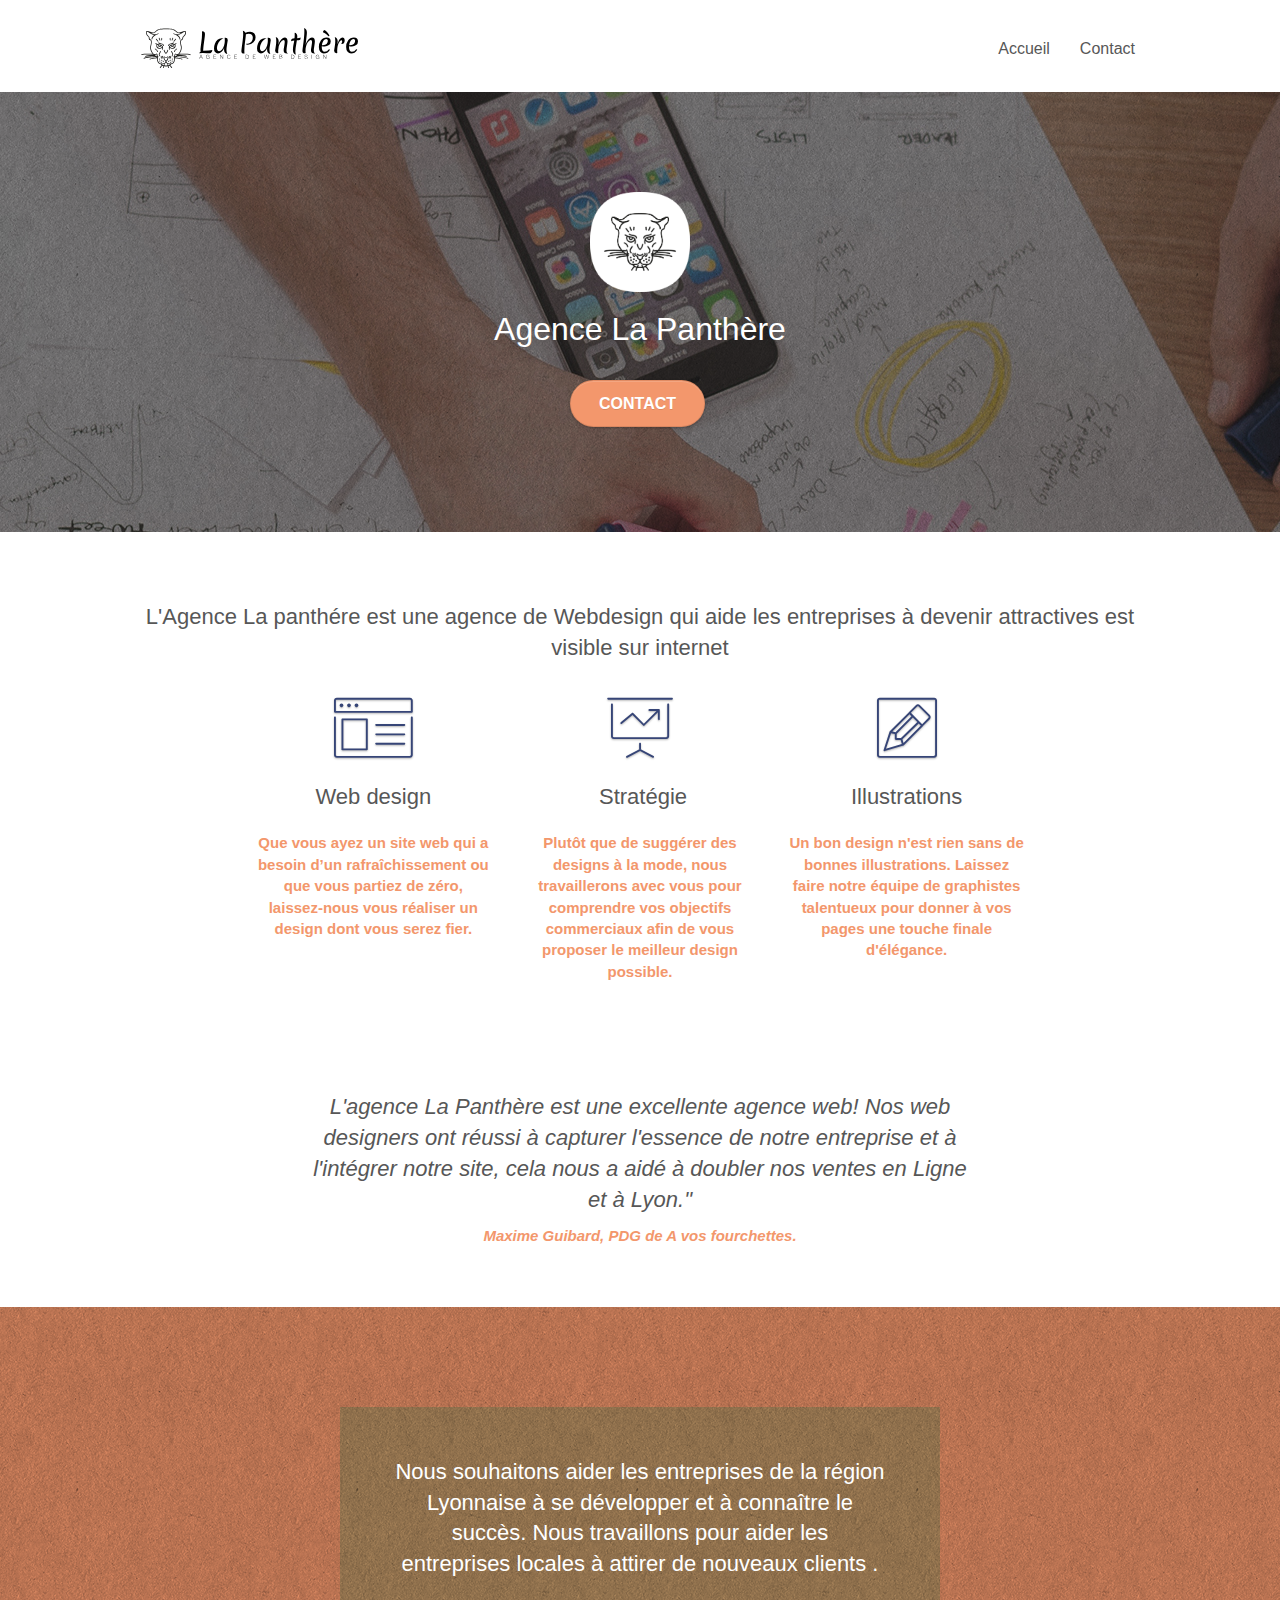
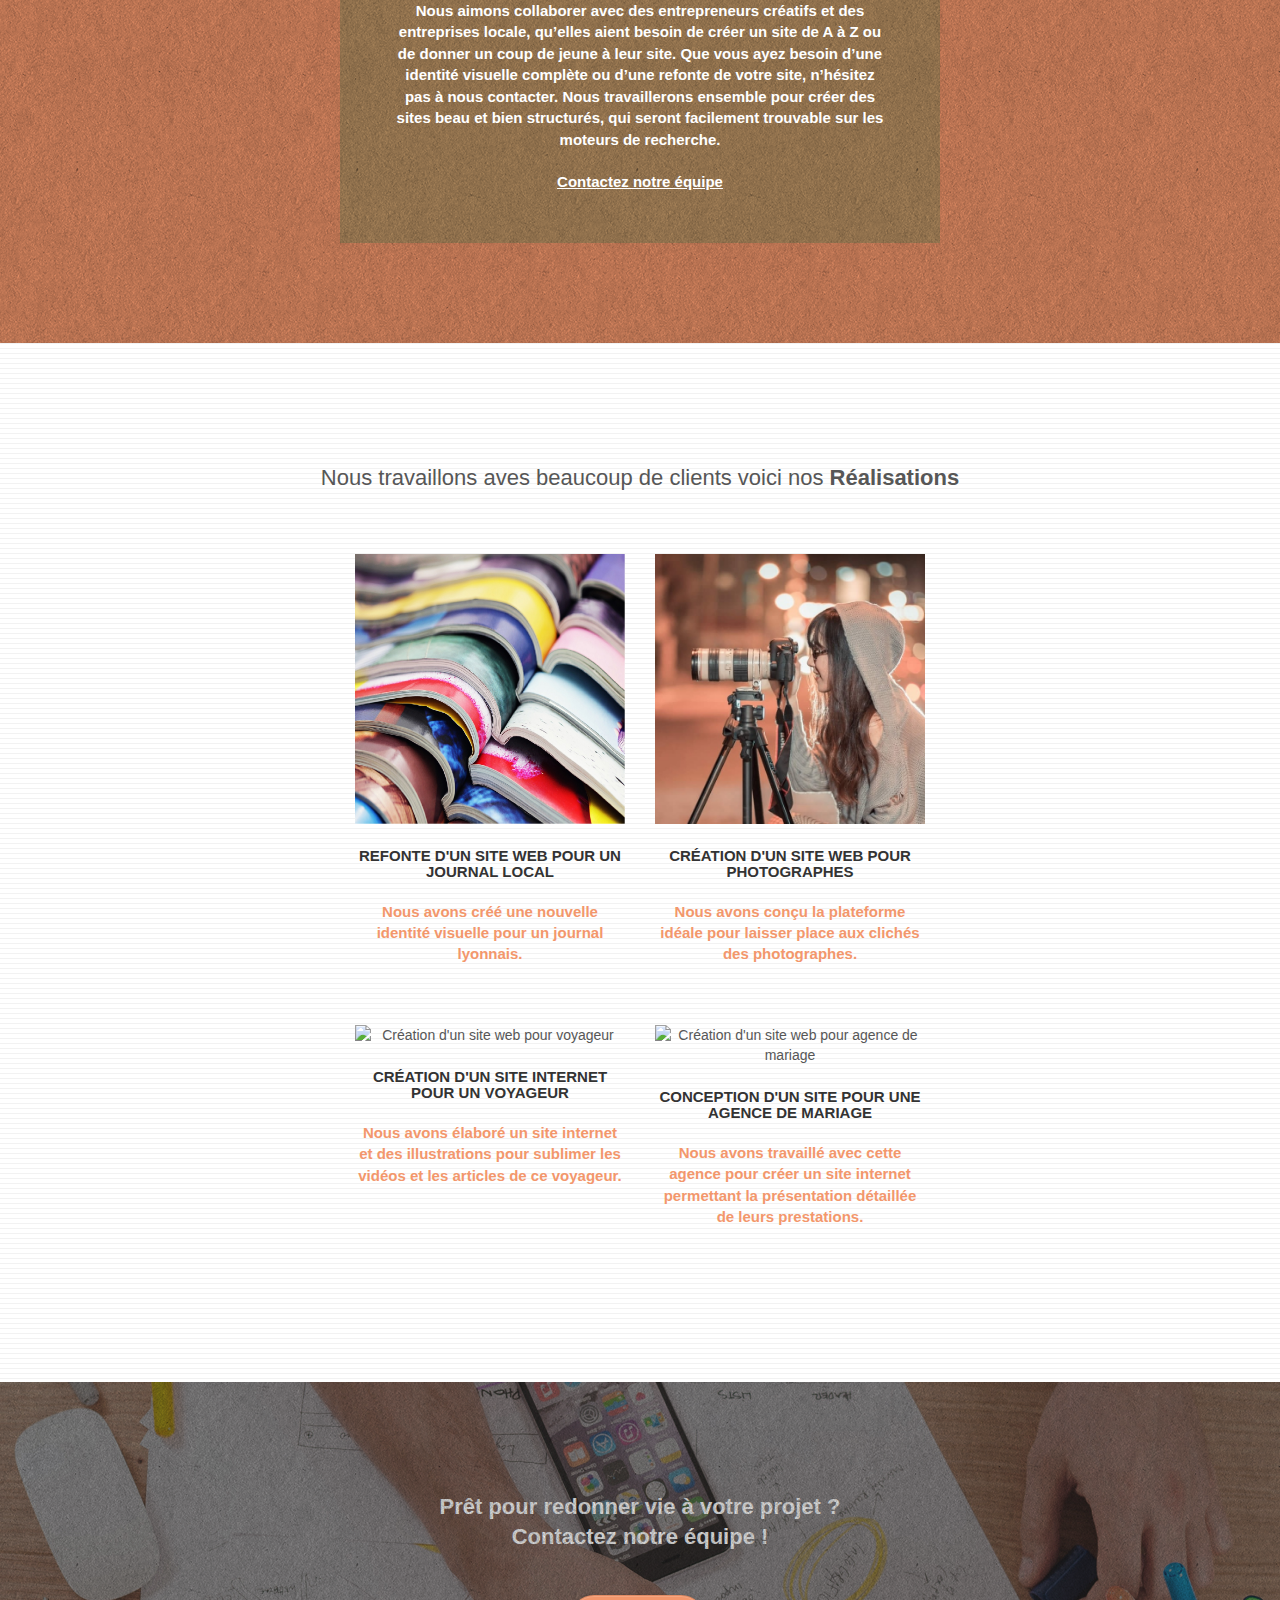
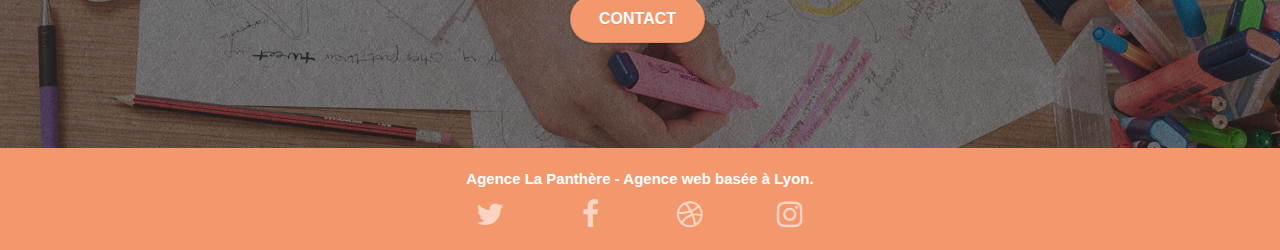
==== commit 97755441: "Correction .bmp" ====
--- a/index.html
+++ b/index.html
@@ -98,7 +98,7 @@
 					design de site web, site web, web, internet, site internet, site
 				</div>-->
 
-				<a class="navbar-brand" href="Panthere-web-design.html">
+				<a class="navbar-brand" href="index.html.html">
 					<!-- erreur message accessibité paris -->
 					<!--<img src="img/agence-la-panthere-monochrome.svg" alt="paris web design 
 					logo agence web meilleure agence" 
@@ -121,7 +121,7 @@
 			<div class="collapse navbar-collapse navbar-1 special-dropdown-nav">
 				<ul class="site-navigation nav navbar-nav">
 					<li>
-						<a href="Panthere-web-design.html">Accueil</a>
+						<a href="index.html">Accueil</a>
 					</li>
 					<!-- balise vide li supprimée-->
 					
@@ -293,9 +293,9 @@
 		</div>
 		<div class="row tight-width-whitespace portfolio-row">
 			<div class="col-sm-6">
-				<a href="#" data-lightbox="img/3.bmp" data-gallery-id="gallery-1" 
+				<a href="#" data-lightbox="img/3.png" data-gallery-id="gallery-1" 
 				data-caption="Création d'un site internet pour un voyageur" 
-				data-frame="snapshot-lb"><img src="img/3.bmp" 
+				data-frame="snapshot-lb"><img src="img/3.png" 
 				class="img-responsive portfolio-thumb" 
 				alt="Création d'un site web pour voyageur"/></a>
 				<h3 class="mg-md text-center">
@@ -306,9 +306,9 @@
 				</p>
 			</div>
 			<div class="col-sm-6">
-				<a href="#" data-lightbox="img/4.bmp" data-gallery-id="gallery-1" 
+				<a href="#" data-lightbox="img/4.png" data-gallery-id="gallery-1" 
 				data-caption="Conception d'un site pour une agence de mariage" 
-				data-frame="snapshot-lb"><img src="img/4.bmp" 
+				data-frame="snapshot-lb"><img src="img/4.png" 
 				class="img-responsive portfolio-thumb" 
 				alt="Création d'un site web pour agence de mariage" /></a>
 				<h3 class="mg-md text-center">
@@ -351,22 +351,22 @@
 				<div class="row row-no-gutters social">
 					<div class="col-sm-3">
 						<div class="text-center">
-							<a class="social" href="Panthere-web-design.html"><span class="fa fa-twitter icon-md"></span></a>
+							<a class="social" href="index.html"><span class="fa fa-twitter icon-md"></span></a>
 						</div>
 					</div>
 					<div class="col-sm-3">
 						<div class="text-center">
-							<a class="social" href="Panthere-web-design.html"><span class="fa fa-facebook icon-md"></span></a>
+							<a class="social" href="index.html"><span class="fa fa-facebook icon-md"></span></a>
 						</div>
 					</div>
 					<div class="col-sm-3">
 						<div class="text-center">
-							<a class="social" href="Panthere-web-design.html"><span class="fa fa-dribbble icon-md"></span></a>
+							<a class="social" href="index.html"><span class="fa fa-dribbble icon-md"></span></a>
 						</div>
 					</div>
 					<div class="col-sm-3">
 						<div class="text-center">
-							<a class="social" href="Panthere-web-design.html"><span class="fa fa-instagram icon-md"></span></a>
+							<a class="social" href="index.html"><span class="fa fa-instagram icon-md"></span></a>
 						</div>
 					</div>
 					<!--Mots cles cachés
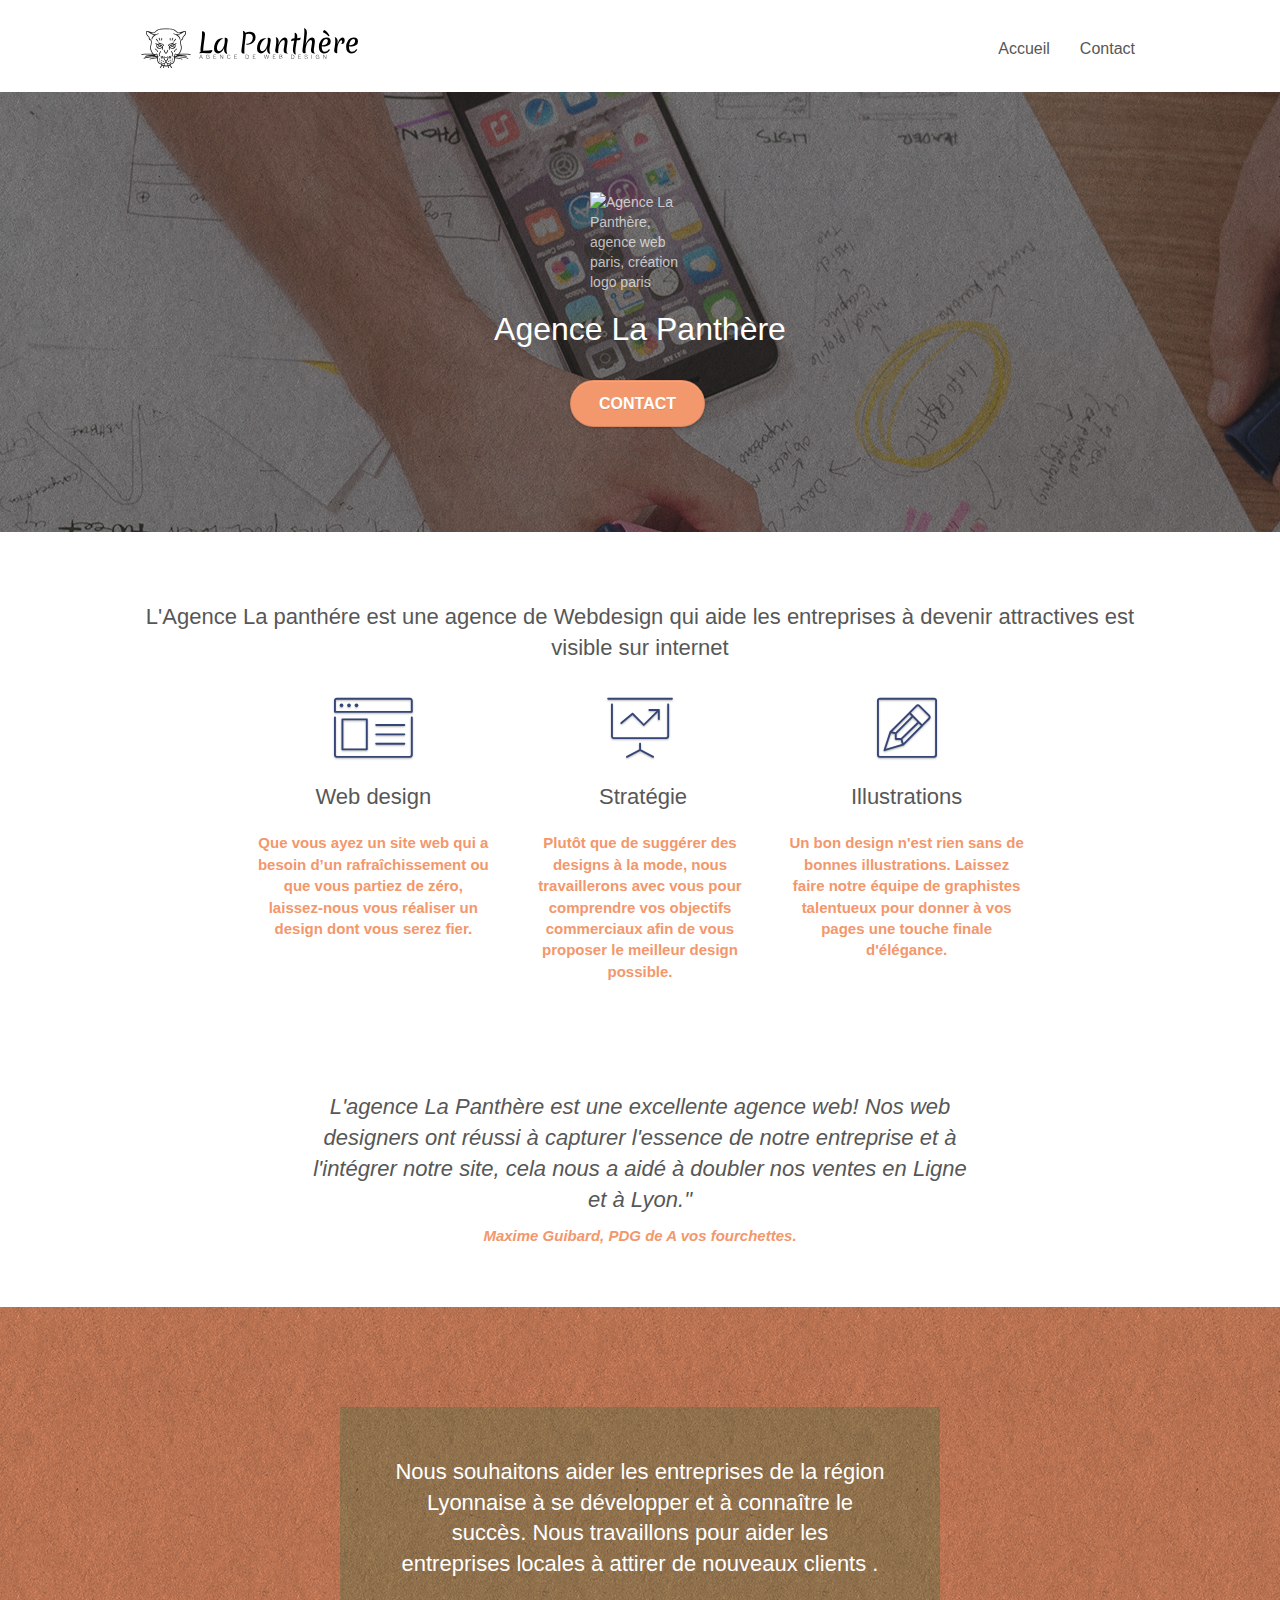
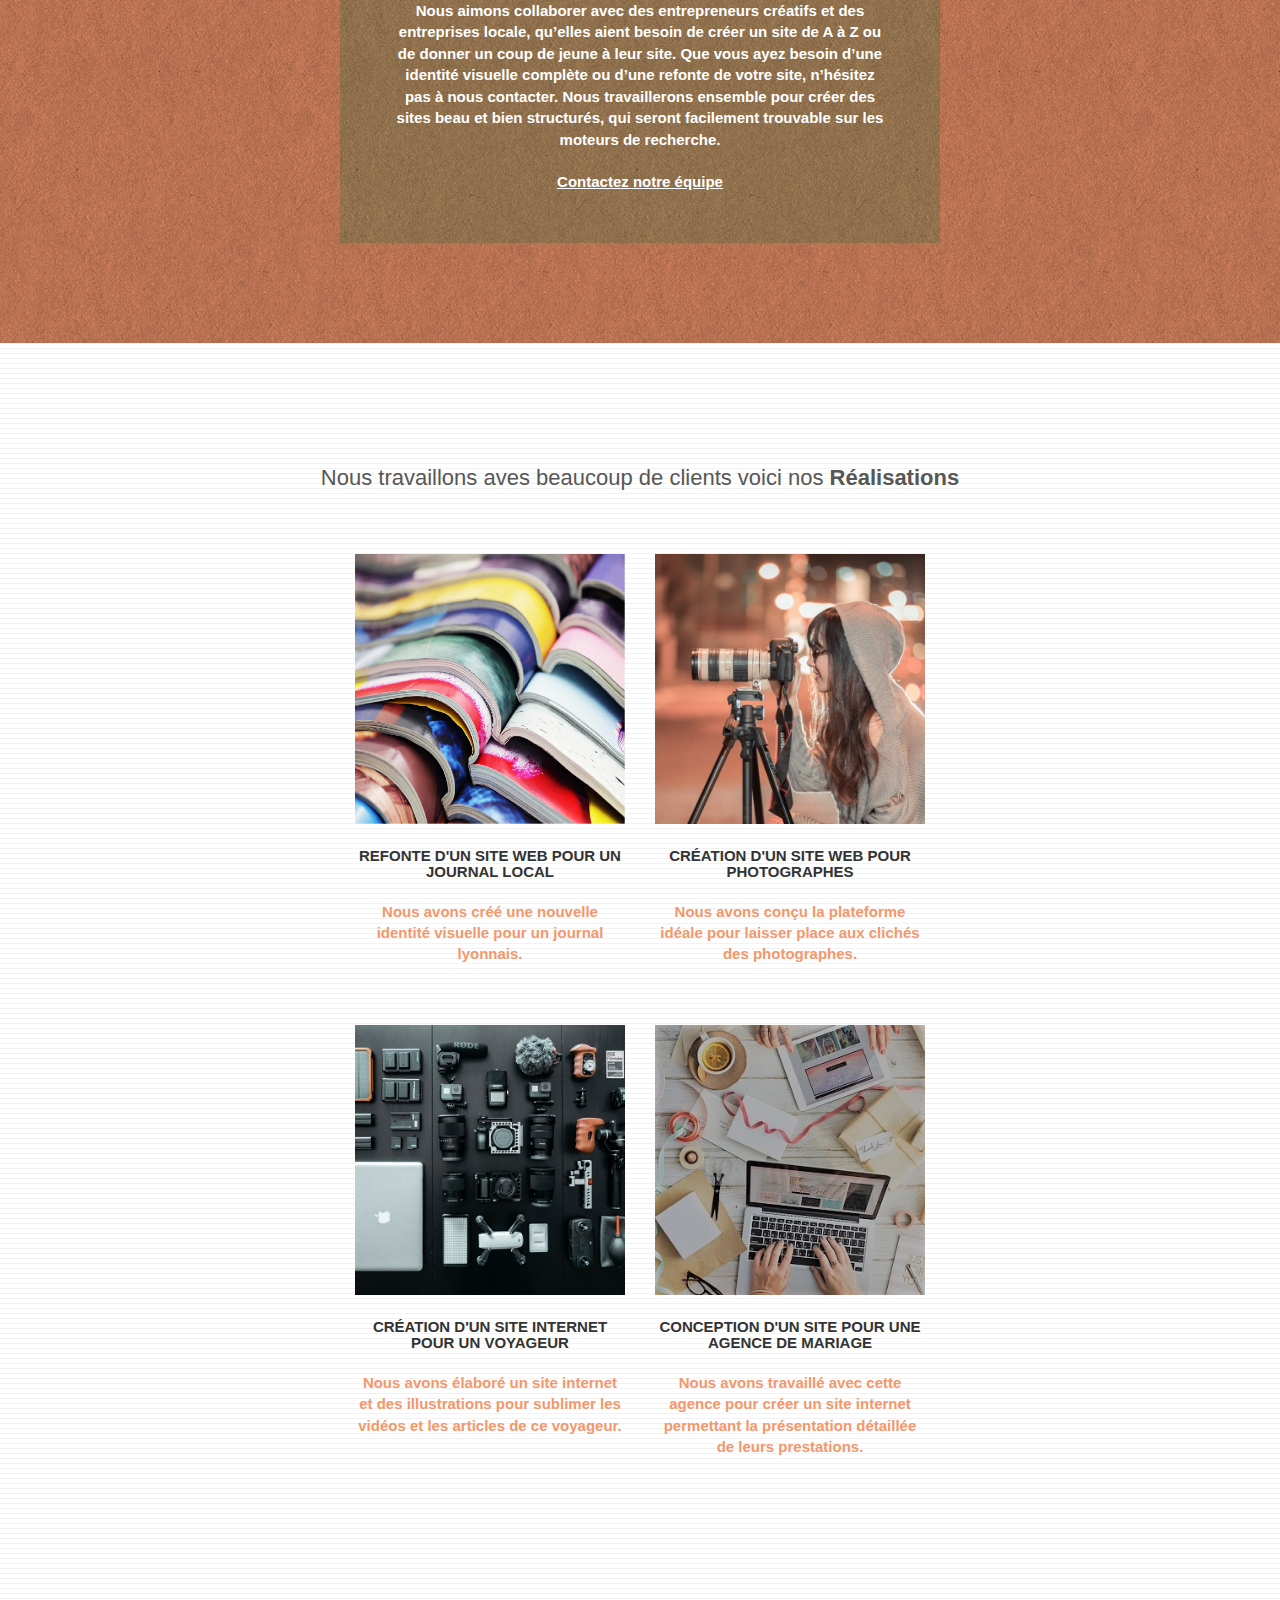
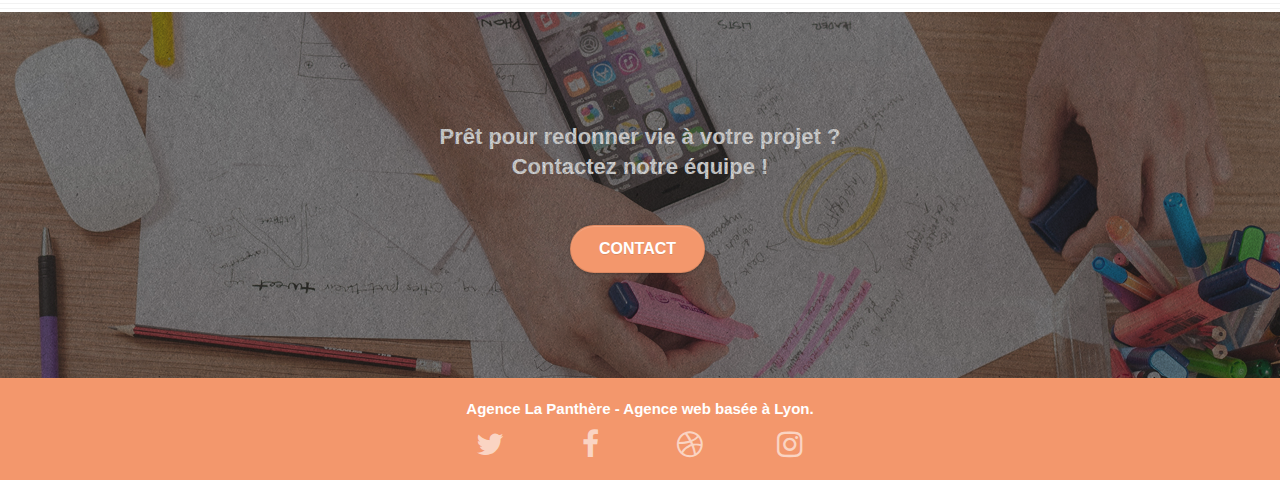
==== commit ca943276: "Optimisation Images" ====
--- a/index.html
+++ b/index.html
@@ -98,7 +98,7 @@
 					design de site web, site web, web, internet, site internet, site
 				</div>-->
 
-				<a class="navbar-brand" href="index.html.html">
+				<a class="navbar-brand" href="index.html">
 					<!-- erreur message accessibité paris -->
 					<!--<img src="img/agence-la-panthere-monochrome.svg" alt="paris web design 
 					logo agence web meilleure agence" 
@@ -142,7 +142,7 @@
 	<div class="container bloc-lg">
 		<div class="row tight-width-whitespace">
 			<div class="col-sm-12">
-				<img src="img/logo.png" class="center-block image-resize-mode" width="100" alt="Agence La Panthère, agence web paris, création logo paris" />
+				<img src="img/logo.webp" class="center-block image-resize-mode" width="100" alt="Agence La Panthère, agence web paris, création logo paris" />
 				<h1 class="text-center hero-bloc-text tc-white ">
 					Agence La Panthère
 				</h1>
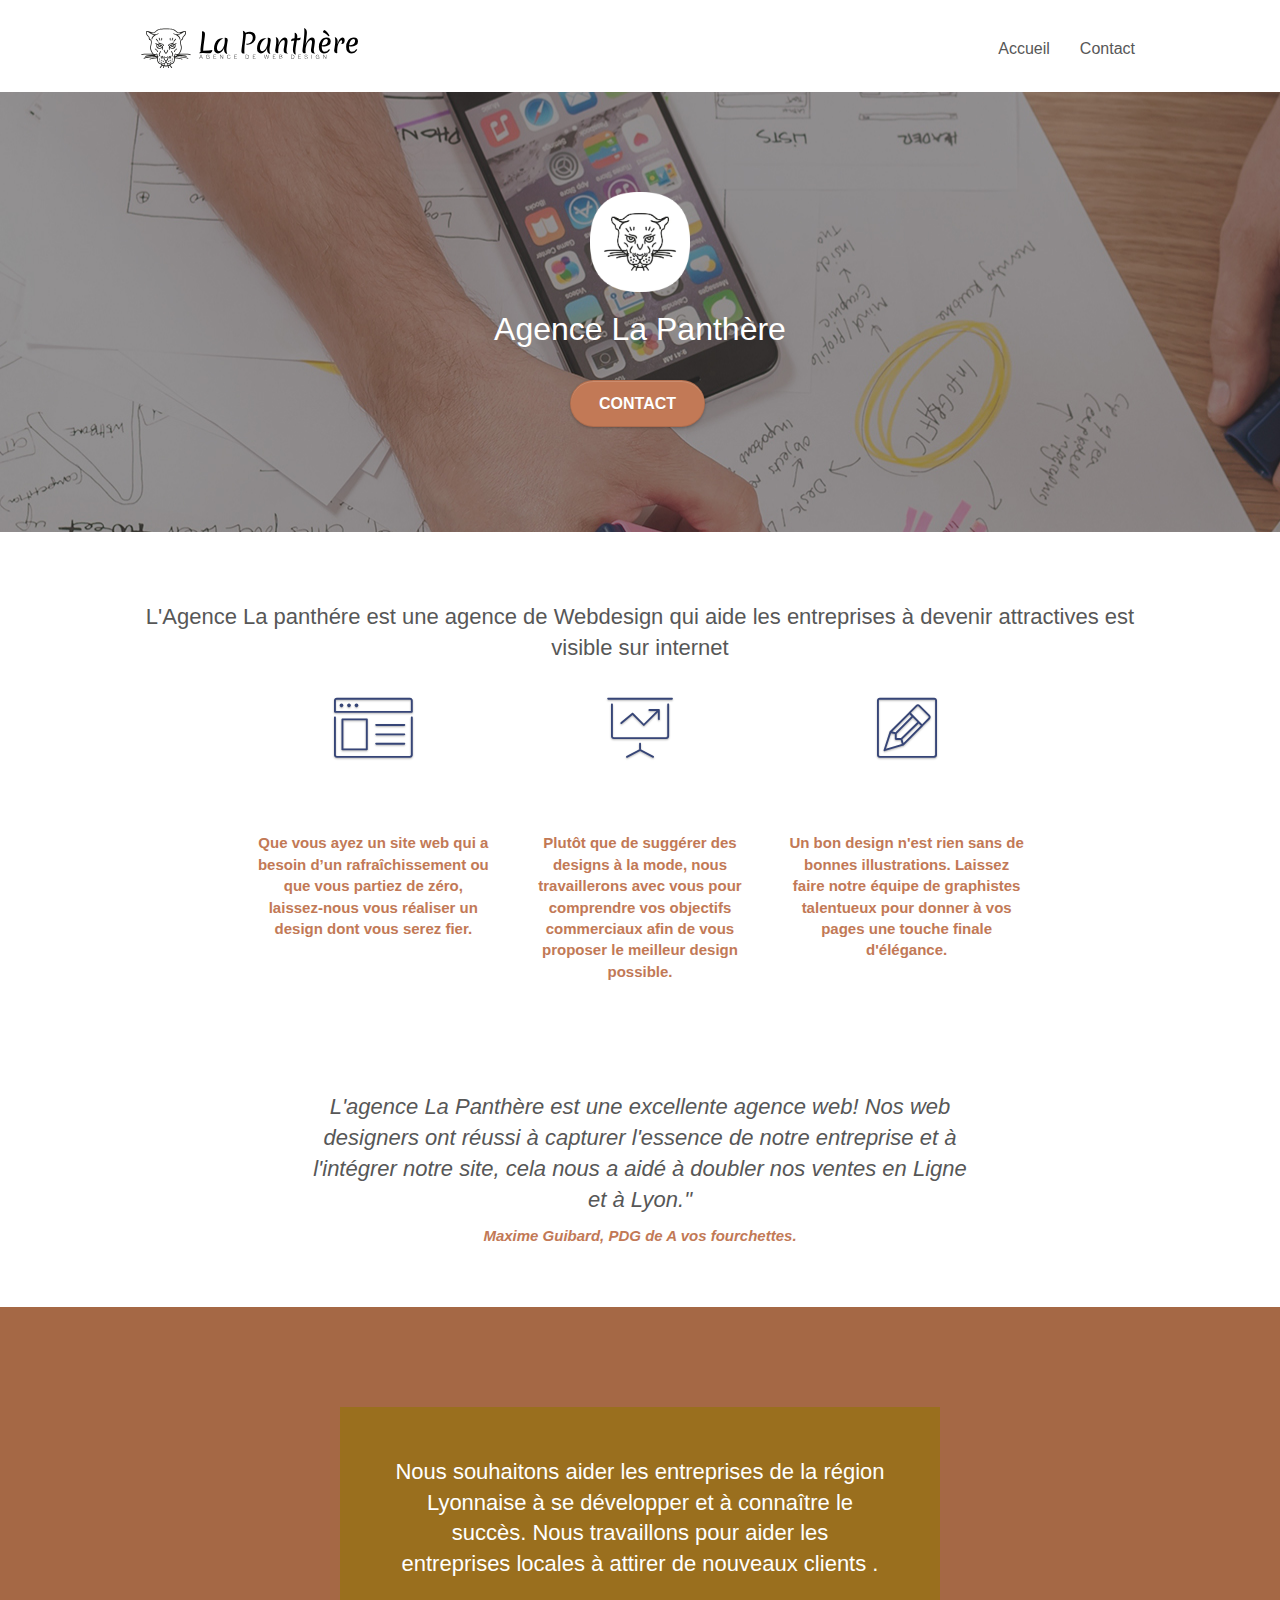
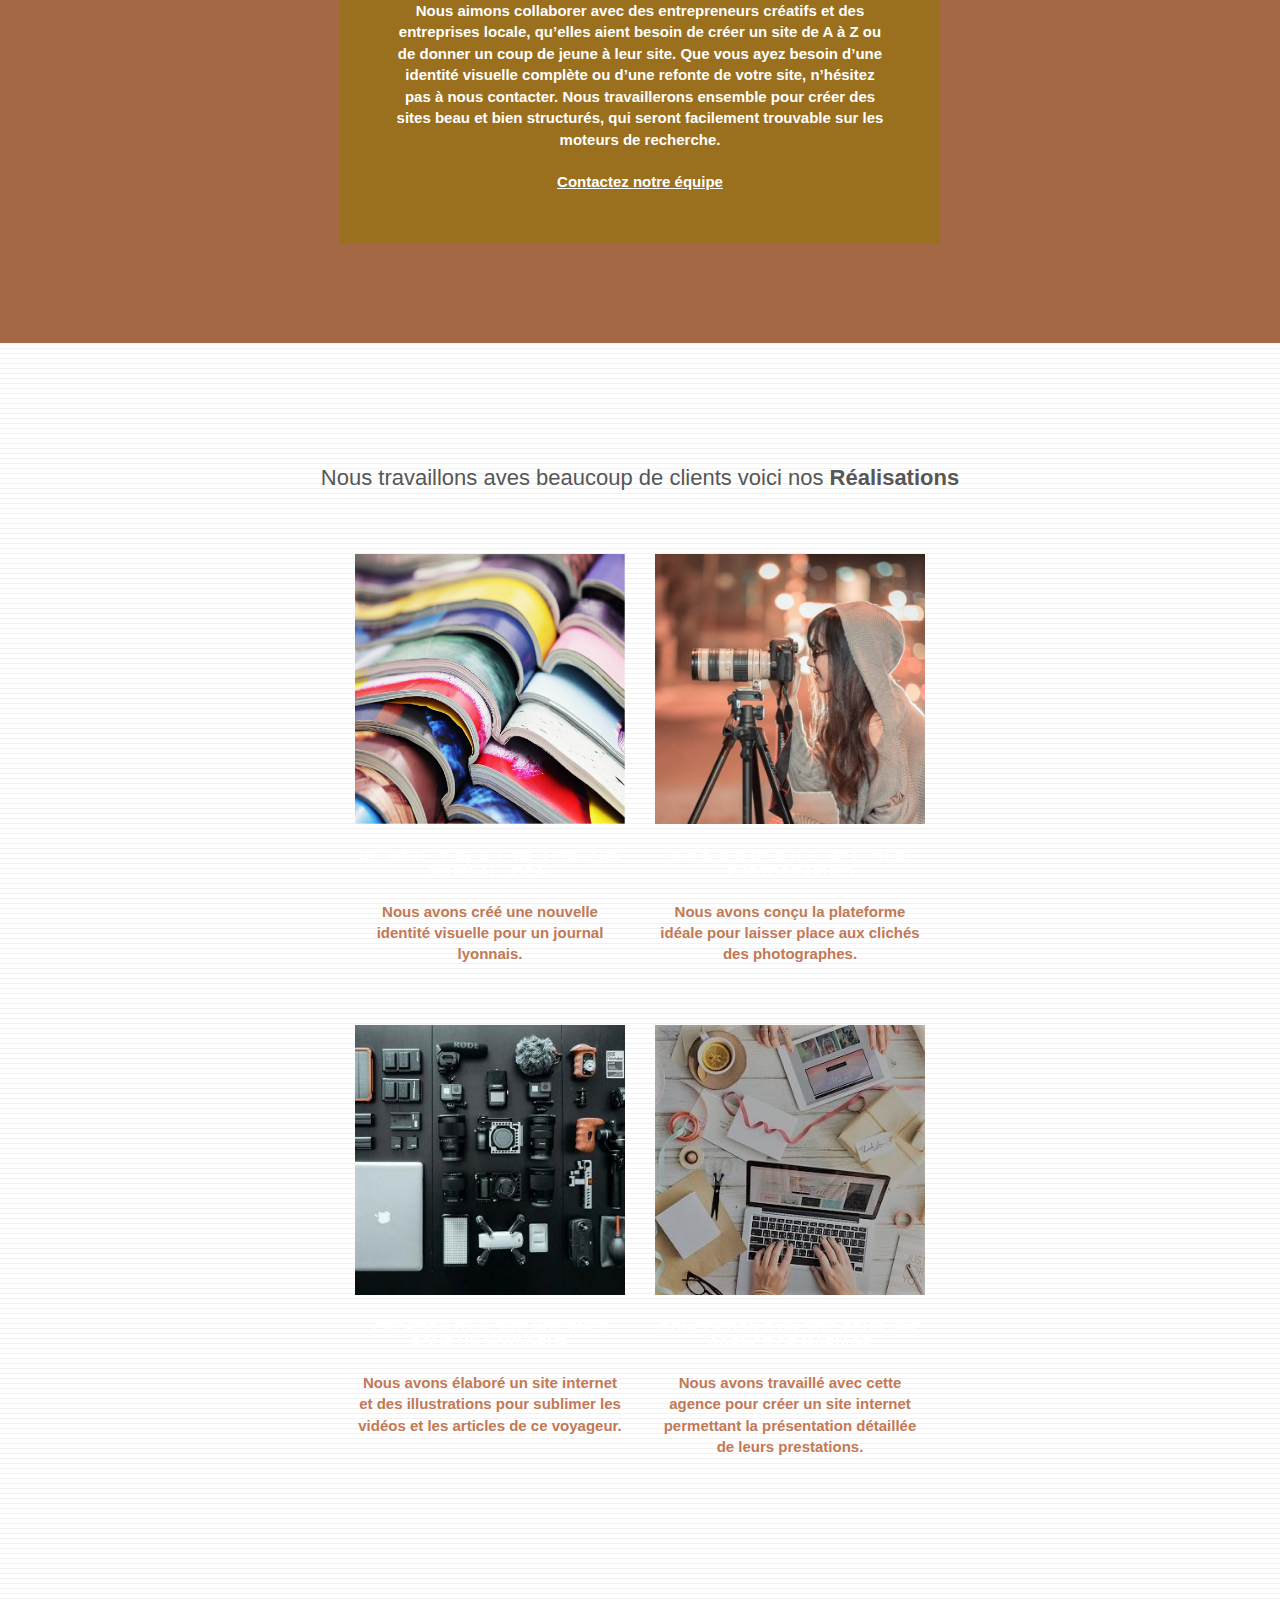
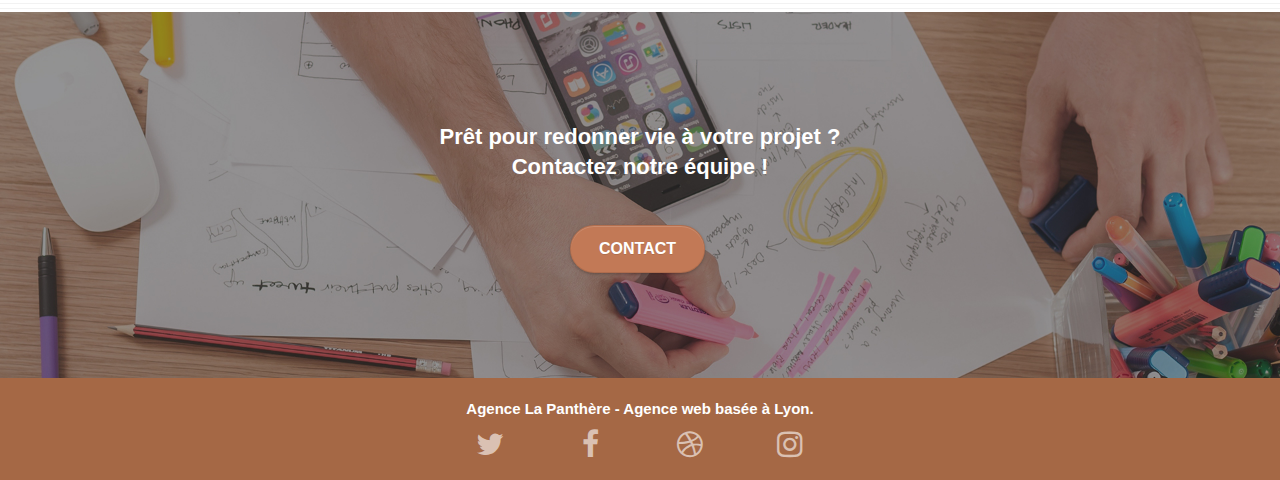
==== commit 26f5ac3d: "Correction Contraste + page Contact" ====
--- a/index.html
+++ b/index.html
@@ -295,7 +295,7 @@
 			<div class="col-sm-6">
 				<a href="#" data-lightbox="img/3.png" data-gallery-id="gallery-1" 
 				data-caption="Création d'un site internet pour un voyageur" 
-				data-frame="snapshot-lb"><img src="img/3.png" 
+				data-frame="snapshot-lb"><img src="img/3.jpg" 
 				class="img-responsive portfolio-thumb" 
 				alt="Création d'un site web pour voyageur"/></a>
 				<h3 class="mg-md text-center">
@@ -308,7 +308,7 @@
 			<div class="col-sm-6">
 				<a href="#" data-lightbox="img/4.png" data-gallery-id="gallery-1" 
 				data-caption="Conception d'un site pour une agence de mariage" 
-				data-frame="snapshot-lb"><img src="img/4.png" 
+				data-frame="snapshot-lb"><img src="img/4.jpg" 
 				class="img-responsive portfolio-thumb" 
 				alt="Création d'un site web pour agence de mariage" /></a>
 				<h3 class="mg-md text-center">
@@ -328,9 +328,10 @@
 	<div class="container bloc-lg">
 		<div class="row">
 			<!-- remplcer par h3-->
-			<h2 class="mg-md text-center tc-white"><strong>
-				Prêt pour redonner vie à votre projet ?<br>Contactez notre équipe !
-			</strong>
+			<h2 class="mg-md text-center tc-white">
+				<strong>
+				  Prêt pour redonner vie à votre projet ?<br>Contactez notre équipe !
+			    </strong>
 			</h2>
 			<div class="col-sm-12 text-center">
 				<a href="contact.html" class="btn btn-atomic-tangerine btn-clean btn-rd btn-lg cta-hero">Contact</a>
--- a/style.css
+++ b/style.css
@@ -91,7 +91,7 @@
 }
 
 .texture-paper::before {
-    background: url("img/texture-paper.png");
+   /* background: url("img/texture-paper.png");*/
     background-size: 280px 280px;
 }
 
@@ -366,7 +366,7 @@
     .site-navigation {
         position: absolute;
         top: 50%;
-        right: 20px;
+        right:20px;
         transform: translate(0, -50%);
         -webkit-transform: translateY(-50%);
     }
@@ -438,6 +438,8 @@
 .mg-md {
     margin-top: 10px;
     margin-bottom: 20px;
+    color: white!important;
+    
 }
 
 .mg-lg {
@@ -687,7 +689,8 @@
 
     font-size: 15px;
     
-    color:#F3976C!important;
+   /* color:#F3976C!important;*/
+    color :#c27956!important;
     font-weight: bold!important;
 }
 
@@ -764,7 +767,8 @@
 }
 
 .black-background {
-    background-color: rgba(165, 147, 99, 0.7);
+   /* background-color: rgba(165, 147, 99, 0.7);*/
+   background-color: #9A6F1E;
     padding: 40px 40px 40px 40px;
 }
 
@@ -782,15 +786,17 @@
 }
 
 .bgc-atomic-tangerine {
-    background-color: #F3976C;
+    background-color:#A56845;   /* #F3976C;*/
 }
 
 .tc-white {
-    color:white !important;              /* #F3976C!important;*/
+    color:white !important; 
+   /* color : black !important;          /* #F3976C!important;*/
 }
 
 .btn-atomic-tangerine {
-    background: #F3976C;
+    background: #c27956;          /* #F3976C;*/
+
     color: #FFFFFF!important;
 }
 
@@ -821,7 +827,7 @@
 }
 
 .bg-dots-bg {
-    background-image: url("img/dots-bg.png");
+   /* background-image: url("img/dots-bg.png");*/
 }
 
 .bg-lines-h2-bg {
@@ -833,7 +839,7 @@
 }
 
 .bg-presentation {
-    background-image: url("img/image-de-presentation.bmp");
+    background-image: url("img/image-de-presentation.webp");
 }
 
 @media (max-width: 1024px) {
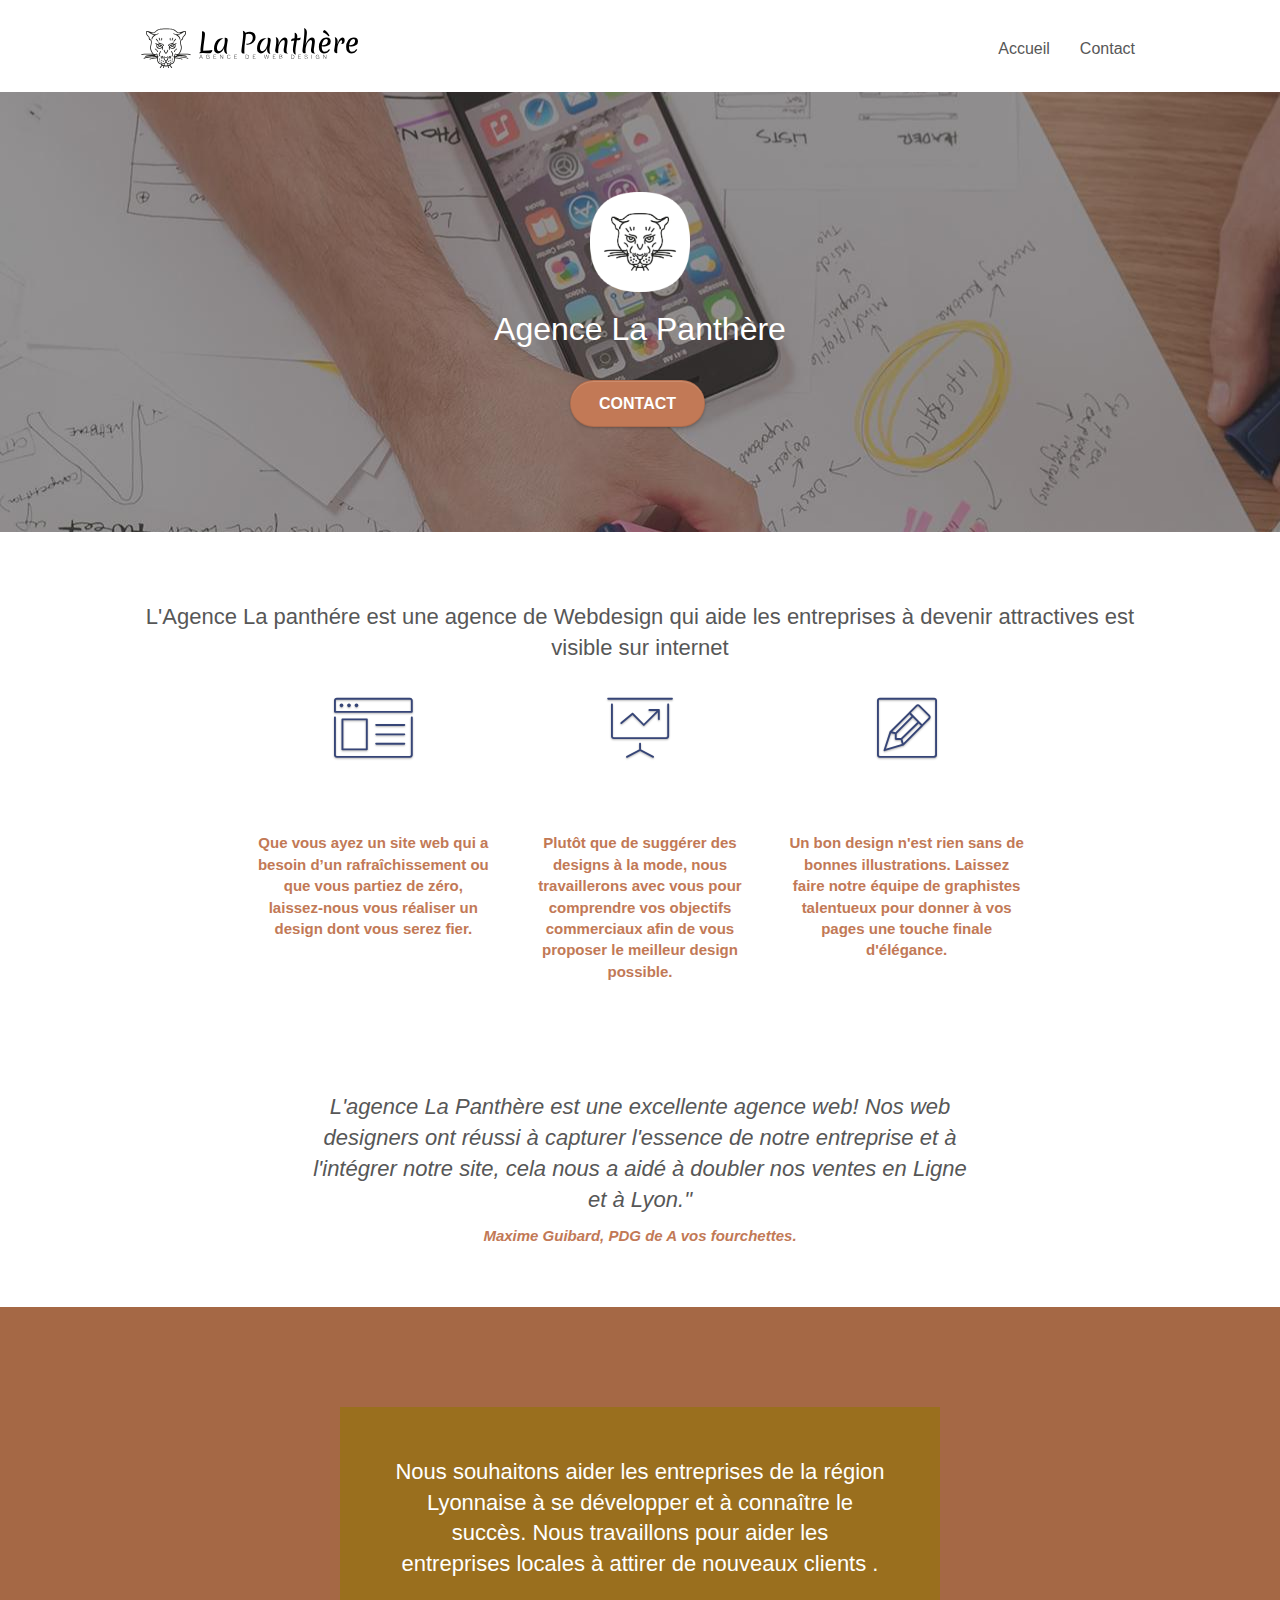
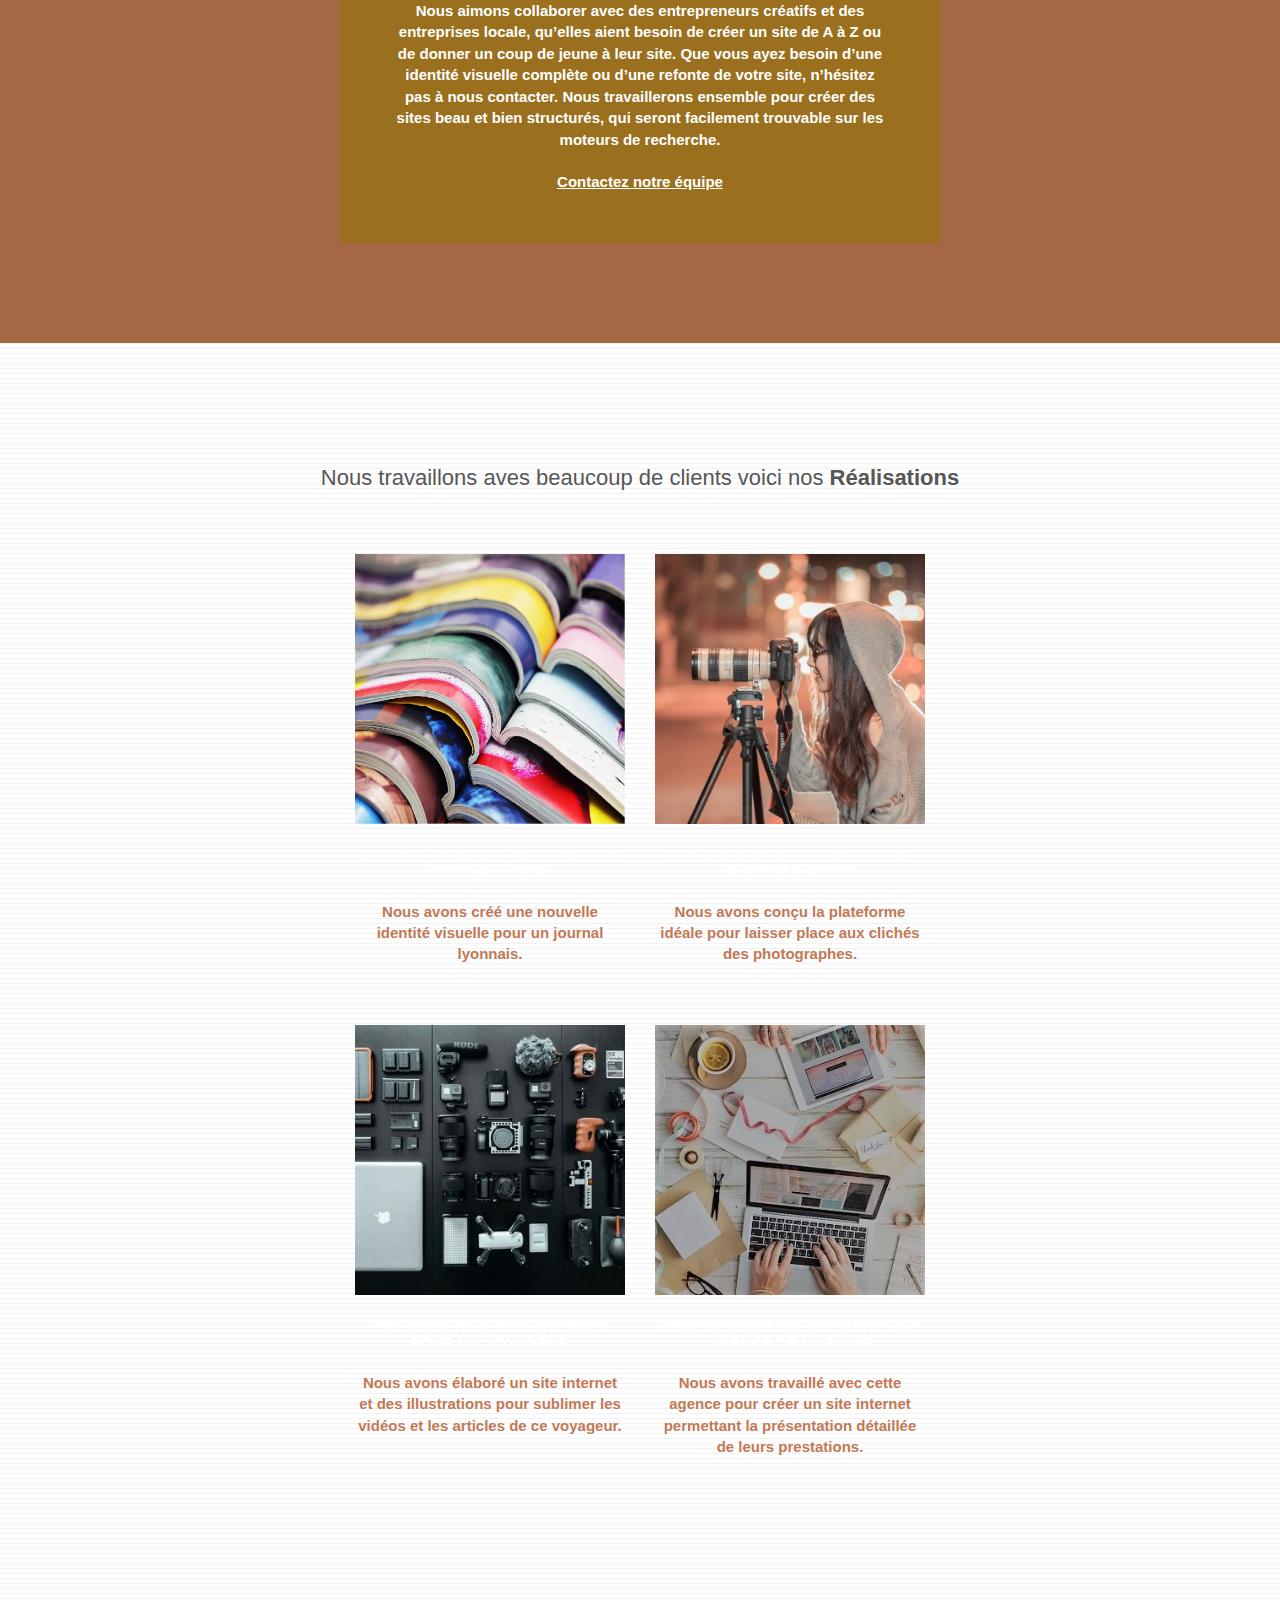
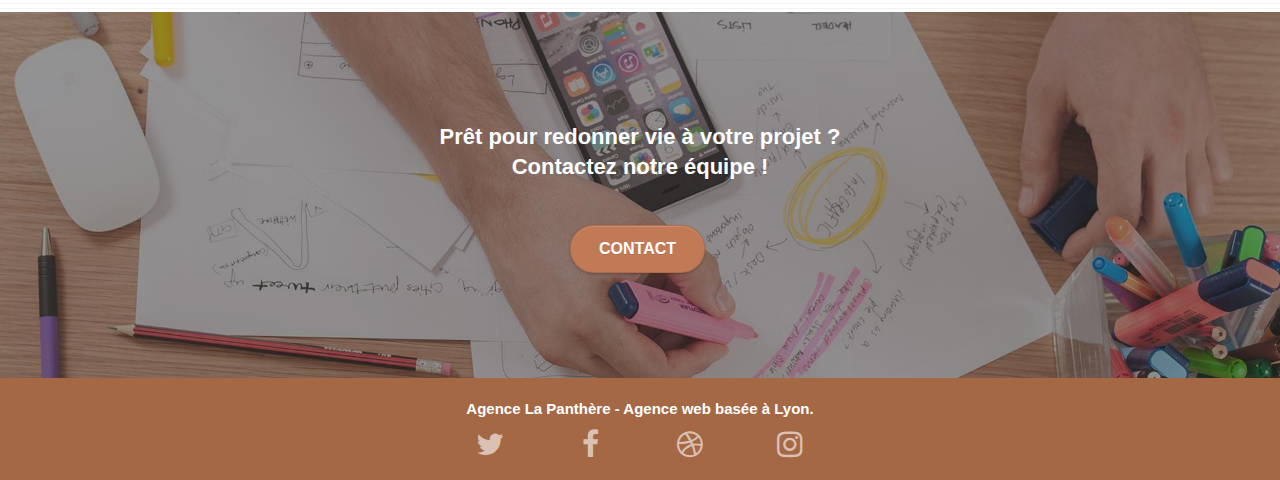
==== commit b8c0cc1d: "MAJ FINALE" ====
--- a/index.html
+++ b/index.html
@@ -4,62 +4,36 @@
     <meta charset="utf-8">
 	<!-- inutile-->
     <meta name="keywords" content="La Panthére, site web, 
-	site internet, agence design Lyon, agence design, 
-	"/>
+	site internet, agence design Lyon, agence design">
     
-	<!-- Ajouter balise meta title-->
 	<title>Agence la Panthère Webdesign</title>
-	<!--<meta name="description" content="">-->
-    <!-- Balise description à remplir-->
 	<meta name="description" content="Panthére est une agence de Webdesign située à Lyon, Leader sur le marché
-	elle aide les entreprises à être attractives et visible sur le net, développer 
-	ue bonne stratégie, optimiser le contenue des sites web à travers des illustrations attractives"/>
+	aide les entreprises à être attractives et visible sur le net, développer 
+	ue bonne stratégie, optimiser le contenue des sites web à travers des illustrations attractives">
 
     <!-- Ajout meta robots-->
-	<meta name="robots" content="index,follow"/>
+	<meta name="robots" content="index,follow">
 
 	
     <meta name="viewport" content="width=device-width, initial-scale=1.0, viewport-fit=cover">
     <link rel="shortcut icon" type="image/png" href="favicon.jpg">
 
-	<link rel=”canonical” href=”https://objdev2022.github.io/Panthere/”/>
+	<link rel=”canonical” href=”https://objdev2022.github.io/Panthere/”>
     
 	<link rel="stylesheet" type="text/css" href="./css/bootstrap.css">
 	<link rel="stylesheet" type="text/css" href="style.css">
 	<link rel="stylesheet" type="text/css" href="./css/font-awesome.css">
 	<link rel="stylesheet" type="text/css" href="./css/et-line.css">
+	   
 	
-	<!-- Manque link      
-	<link href="path/to/lightbox.css" rel="stylesheet" />
-	et
-	<script src="path/to/lightbox.js"></script>
-	 lightbox utliser dans les balises images
-
-	 l'extension permet d’afficher les images dans une nouvelle 
-	 fenêtre avec des effets. Il ne faut qu’installer, régler et activer l’extension,
-	et toutes les images du site s’affichent automatiquement dans le Lightbox.
-
-	https://lokeshdhakar.com/projects/lightbox2/ -- installation 
-
-	https://blog.planethoster.com/comment-et-pourquoi-creer-des-lightbox-pour-votre-site-web/
-
-	-->
-    <!--changer pour réduire le temps de scrawler robots--> 
-	<!--noscript  async defer-->
-	<!-- changer script par noscript-->
-
-	<noscript async src="./js/jquery-2.1.0.js"></noscript>
-	<noscript async src="./js/jquery-2.1.0.js"></noscript>
-	<noscript async src="./js/bootstrap.js"></noscript>
-	<noscript async src="./js/blocs.js"></noscript>
-	<noscript async src="./js/jquery.touchSwipe.js" defer></noscript>
-	<noscript async src="./js/gmaps.js"></noscript>
-    <!-- Ajout 4 titre etait vide -->
-   <!-- <title>Agence Panthère</title>-->
-
-    
+	<script async src="./js/jquery-2.1.0.js" ></script>
+	<script async src="./js/bootstrap.js"></script>
+	<script async src="./js/blocs.js"></script>
+	<script defer src="./js/jquery.touchSwipe.js"></script>
+	<script async src="./js/gmaps.js"></script>
+        
 <!-- Analytics -->
-       <!-- Ajout 1-->
+       
 <script> 
 	(function(i,s,o,g,r,a,m){i['GoogleAnalyticsObject']=r;i[r]=i[r]||function(){
 	(i[r].q=i[r].q||[]).push(arguments)},i[r].l=1*new Date();a=s.createElement(o),
@@ -71,10 +45,11 @@
 </script>
  
 <!-- Analytics END -->
-<!-- Ajout 2-->
-<meta name="google-site-verification" content="OlWFn9vXkE_dc8jkpuSlBOfDrgK1_dDTW6BSELjy14k" />
-<!-- Ajout 3-->
-<link rel="google483a31c34126c735.html">
+
+<meta name="google-site-verification" content="OlWFn9vXkE_dc8jkpuSlBOfDrgK1_dDTW6BSELjy14k">
+<link rel="google483a31c34126c735.html" type="text/css" href="./google483a31c34126c735.html">
+
+
 </head>
 
 <body>
@@ -87,30 +62,11 @@
 
 		<nav class="navbar row">
 			<div class="navbar-header">
-				<!-- div à supprimersanctionner par Google-->
-				<!--<div class="keywords" style="color:#cccccc;font-size:1px;">Agence
-					 web à paris, stratégie web, web design, illustrations, 
-					 design de site web, site web, web, internet, site internet, site
-				</div>-->
-				<!--<div class="keywords" style="color:#cccccc;font-size:1px;">
-					Agence web à paris, 
-					stratégie web, web design, illustrations, 
-					design de site web, site web, web, internet, site internet, site
-				</div>-->
-
-				<a class="navbar-brand" href="index.html">
-					<!-- erreur message accessibité paris -->
-					<!--<img src="img/agence-la-panthere-monochrome.svg" alt="paris web design 
-					logo agence web meilleure agence" 
-					height="40" />-->
-
+				<a class="navbar-brand" href="index.html">				
 					<img src="img/agence-la-panthere-monochrome.svg" alt="logo agence panthere Webdesign" 
-					height="40" />
+					height="40">
 				</a>
-				<!-- div à supprimersanctionner par Google-->
-				<!--<div class="keywords" style="color:#cccccc;font-size:1px;">Agence web à paris, stratégie web, web design, illustrations, design de site web, site web, web, internet, site internet, site
-				</div>-->
-
+				
 				<button id="nav-toggle" type="button" class="ui-navbar-toggle navbar-toggle" data-toggle="collapse" data-target=".navbar-1">
 					<span class="sr-only">Toggle navigation</span>
 					<span class="icon-bar"></span>
@@ -123,12 +79,10 @@
 					<li>
 						<a href="index.html">Accueil</a>
 					</li>
-					<!-- balise vide li supprimée-->
 					
-					<!-- Ajout 5 ---lien contact-->
 					<li>
 						<a href="contact.html">Contact</a>
-						<!--<a href="page2.html">page2 &gt;</a>-->
+			
 					</li>
 				</ul>
 			</div>
@@ -142,7 +96,7 @@
 	<div class="container bloc-lg">
 		<div class="row tight-width-whitespace">
 			<div class="col-sm-12">
-				<img src="img/logo.webp" class="center-block image-resize-mode" width="100" alt="Agence La Panthère, agence web paris, création logo paris" />
+				<img src="img/logo.webp" class="center-block image-resize-mode" width="100" alt="Agence La Panthère, agence web paris, création logo paris">
 				<h1 class="text-center hero-bloc-text tc-white ">
 					Agence La Panthère
 				</h1>
@@ -267,9 +221,8 @@
 				<a href="#" data-lightbox="img/1.jpg" data-gallery-id="gallery-1" 
 				data-caption="Refonte d'un site web pour un journal local" 
 				data-frame="snapshot-lb">
-				<img src="img/1.jpg" 
-				alt="Refonte d'un site web pour un journal local"
-				class="img-responsive portfolio-thumb" /></a>
+				<img src="img/1.jpg" alt="Refonte d'un site web pour un journal local"
+				class="img-responsive portfolio-thumb"></a>
 				<h3 class="mg-md text-center">
 					Refonte d'un site web pour un journal local
 				</h3>
@@ -282,7 +235,7 @@
 				data-caption="Création d'un site web pour photographes" 
 				data-frame="snapshot-lb"><img src="img/2.jpg"
 				 class="img-responsive portfolio-thumb" 
-				 alt="Création d'un site web pour photographes" /></a>
+				 alt="Création d'un site web pour photographes"></a>
 				<h3 class="mg-md text-center">
 					Création d'un site web pour photographes
 				</h3>
@@ -297,7 +250,7 @@
 				data-caption="Création d'un site internet pour un voyageur" 
 				data-frame="snapshot-lb"><img src="img/3.jpg" 
 				class="img-responsive portfolio-thumb" 
-				alt="Création d'un site web pour voyageur"/></a>
+				alt="Création d'un site web pour voyageur"></a>
 				<h3 class="mg-md text-center">
 					Création d'un site internet pour un voyageur
 				</h3>
@@ -310,7 +263,7 @@
 				data-caption="Conception d'un site pour une agence de mariage" 
 				data-frame="snapshot-lb"><img src="img/4.jpg" 
 				class="img-responsive portfolio-thumb" 
-				alt="Création d'un site web pour agence de mariage" /></a>
+				alt="Création d'un site web pour agence de mariage"></a>
 				<h3 class="mg-md text-center">
 					Conception d'un site pour une agence de mariage
 				</h3>
@@ -354,41 +307,36 @@
 						<div class="text-center">
 							<a class="social" href="index.html"><span class="fa fa-twitter icon-md"></span></a>
 						</div>
-					</div>
-					<div class="col-sm-3">
+				    </div>
+				    <div class="col-sm-3">
 						<div class="text-center">
 							<a class="social" href="index.html"><span class="fa fa-facebook icon-md"></span></a>
 						</div>
-					</div>
-					<div class="col-sm-3">
+				    </div>
+				    <div class="col-sm-3">
 						<div class="text-center">
 							<a class="social" href="index.html"><span class="fa fa-dribbble icon-md"></span></a>
 						</div>
-					</div>
-					<div class="col-sm-3">
+				    </div>
+					
+				    <div class="col-sm-3">
 						<div class="text-center">
 							<a class="social" href="index.html"><span class="fa fa-instagram icon-md"></span></a>
 						</div>
-					</div>
-					<!--Mots cles cachés
-						<div class="keywords" style="color:#F3976C;">
-						Agence web à paris, stratégie web, web design,
-						 illustrations, design de site web, site web, web,
-						 internet, site internet, site</div>
-						-->
-				</div>
+				    </div>
+					
+			    </div>
 				
-				</div>
+		    </div>
 			
-			</div>
-		</div>
-	</div>
+	    </div>
+    </div>
+
 </div>
 <!-- Footer - bloc-8 END -->
 
 </div>
 <!-- Principal conteneur END -->
-    
 
 </body>
-</html>
+</html>--- a/style.css
+++ b/style.css
@@ -864,14 +864,15 @@
         max-width: 100%
     }
 }
-
-@media only screen and (min-device-width: 768px) and (max-device-width: 1024px) and (orientation: landscape) {
+/* min-device-width non accepté W3c**/
+
+@media only screen and (min-width: 768px) and (max-width: 1024px) and (orientation: landscape) {
     .b-parallax {
         background-attachment: scroll;
     }
 }
 
-@media only screen and (min-device-width: 1024px) and (max-device-width: 1366px) and (-webkit-min-device-pixel-ratio: 1.5) {
+@media only screen and (min-width: 1024px) and (max-width: 1366px) and (-webkit-min-device-pixel-ratio: 1.5) {
     .b-parallax {
         background-attachment: scroll;
     }
@@ -890,8 +891,10 @@
         position: relative;
     }
     .bloc {
+        /*
         padding-left: constant(safe-area-inset-left);
-        padding-right: constant(safe-area-inset-right);
+        padding-right: constant(safe-area-inset-right);*/
+       
     }
     .bloc-group,
     .bloc-group .bloc {
@@ -901,8 +904,11 @@
     .bloc-fill-screen .fill-bloc-top-edge,
     .bloc-fill-screen .fill-bloc-bottom-edge {
         padding: 0 20px;
-        padding-left: constant(safe-area-inset-left);
-        padding-right: constant(safe-area-inset-right);
+      /*  padding-left: constant(safe-area-inset-left);
+        padding-right: constant(safe-area-inset-right);*/
+
+       
+
     }
 }
 
